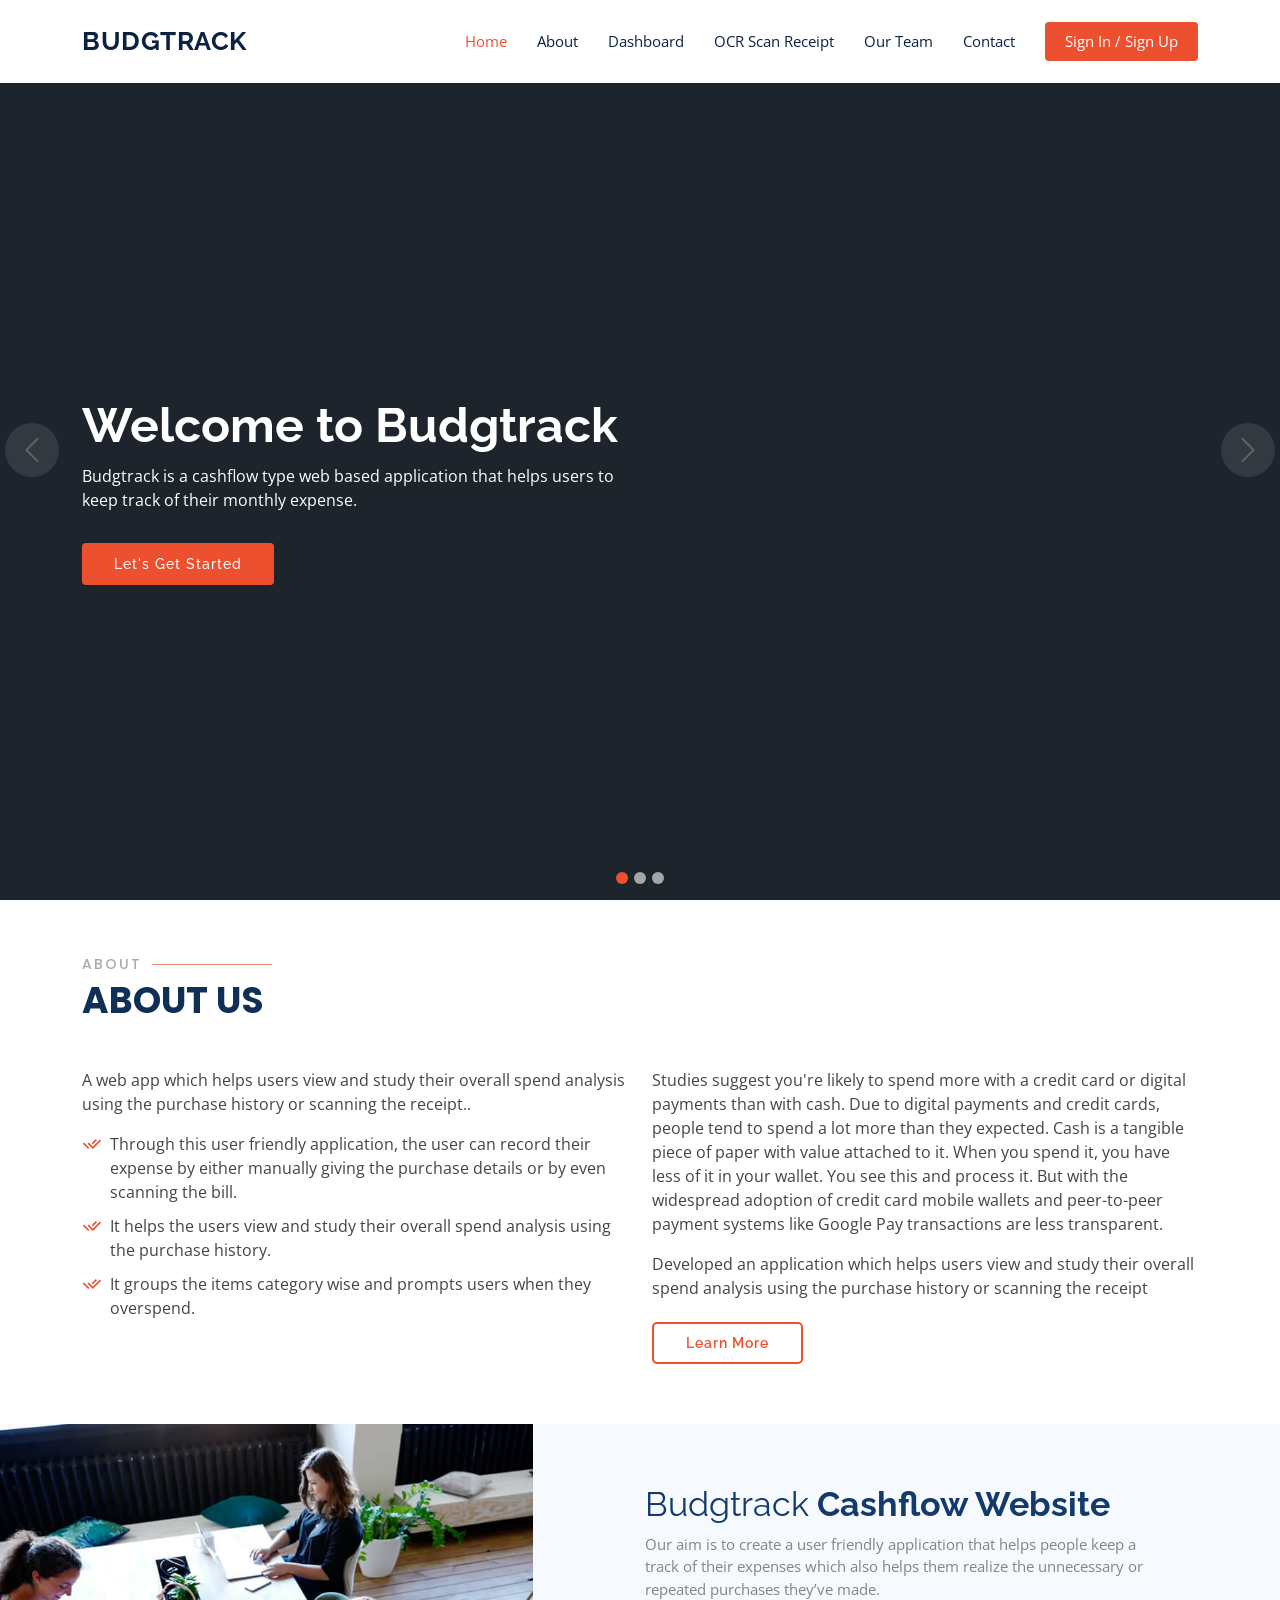
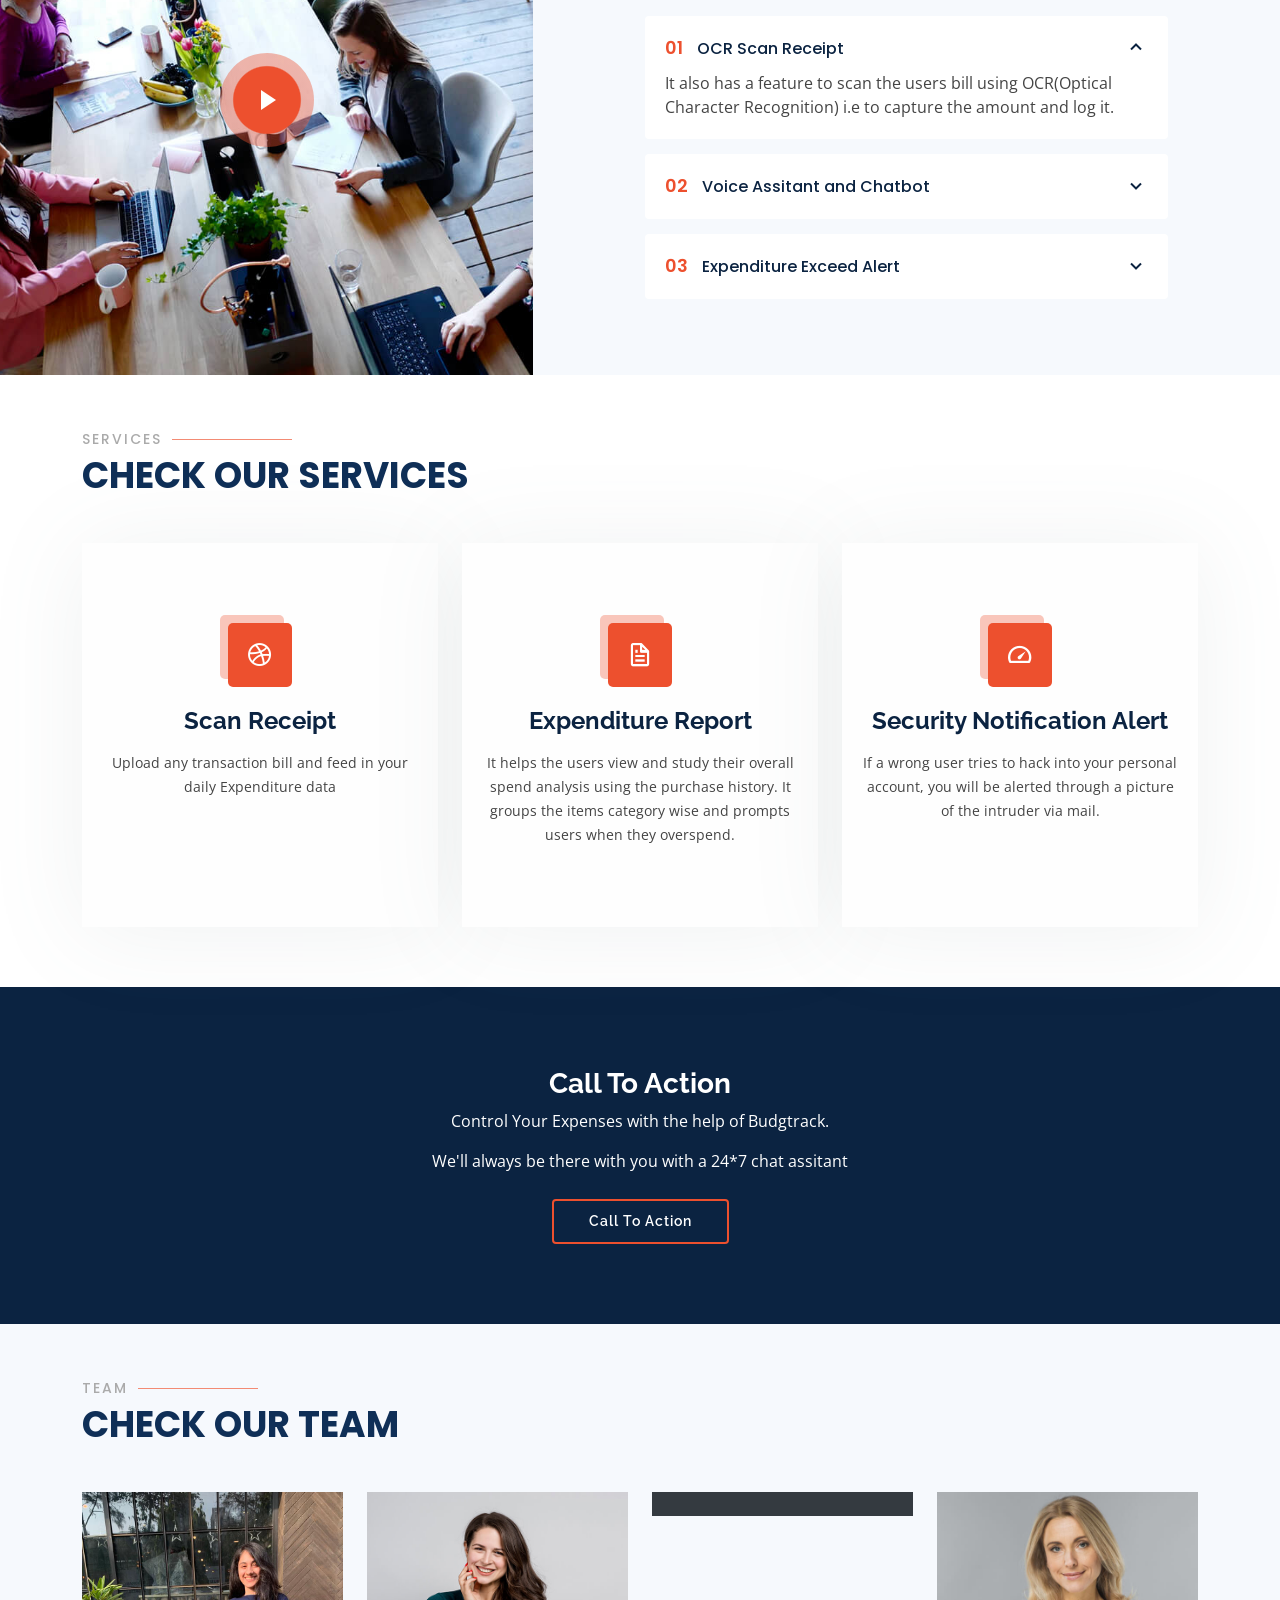
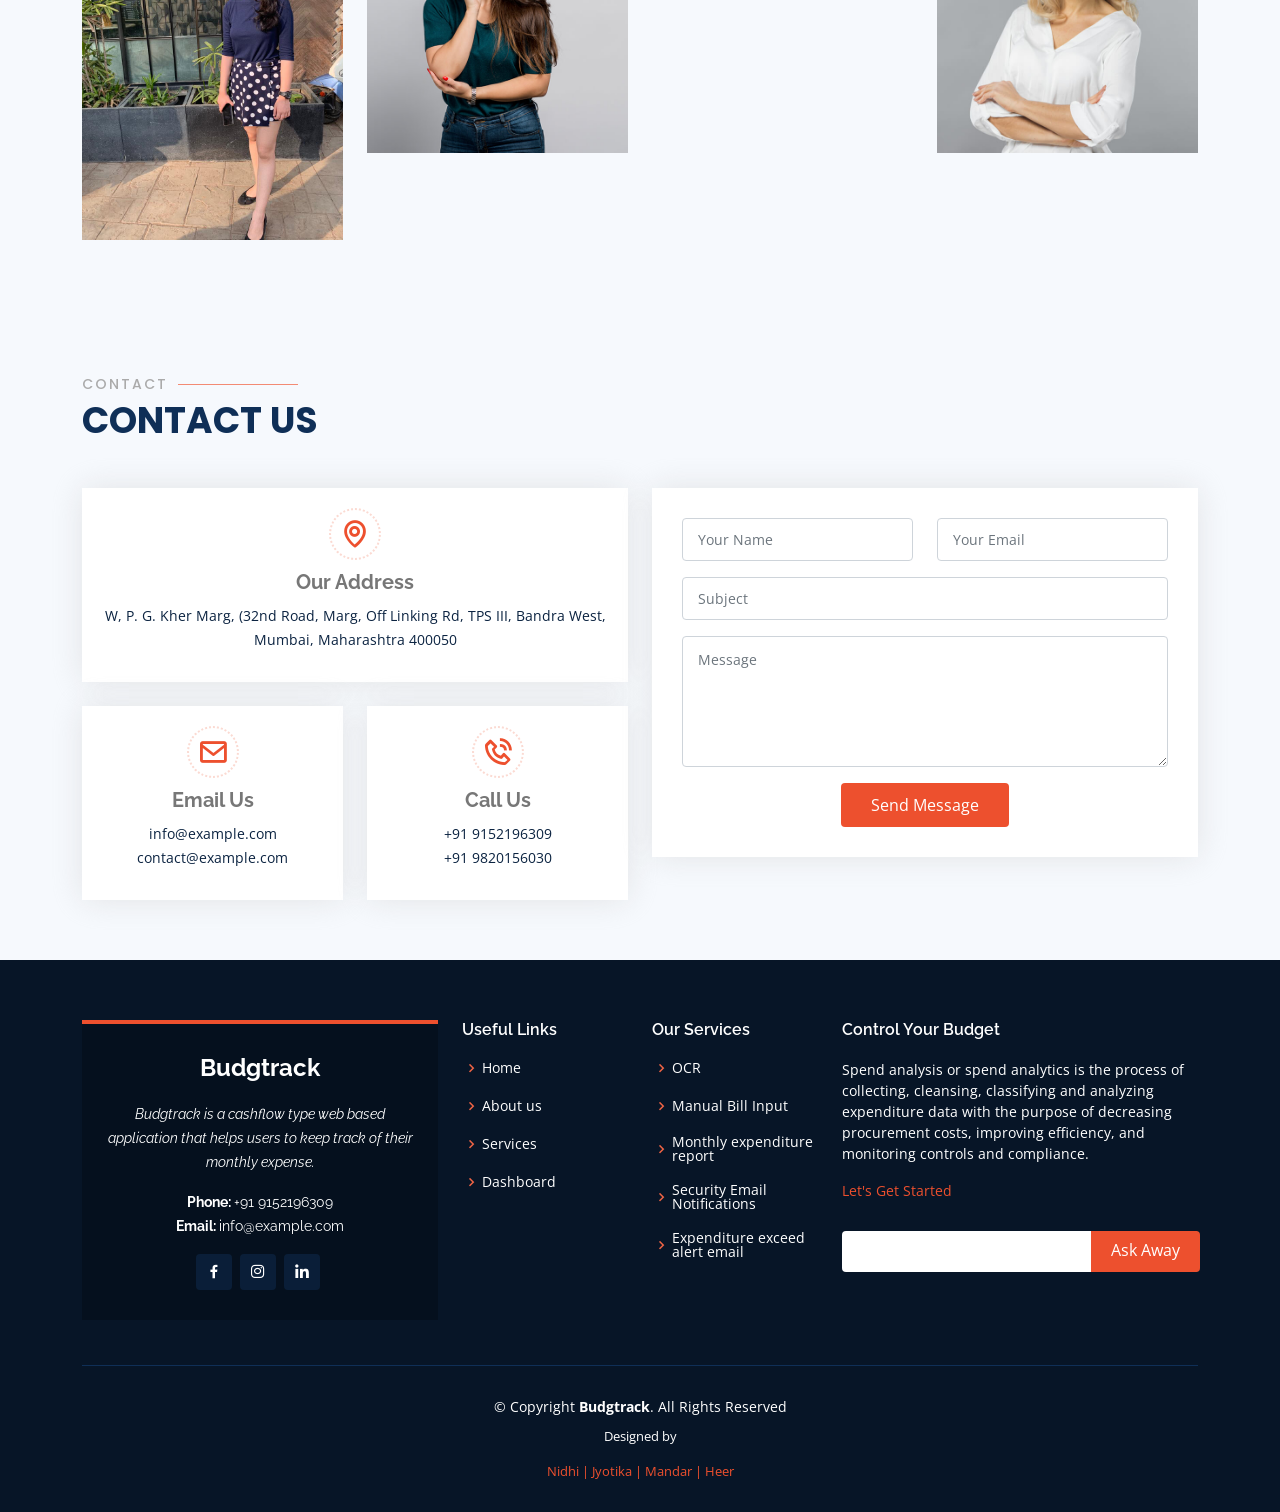
==== index.html @ 76eceb1c "Designed frontend" ====
<!DOCTYPE html>
<html lang="en">

<head>
  <meta charset="utf-8">
  <meta content="width=device-width, initial-scale=1.0" name="viewport">

  <title>Budgtrack - Cashflow based webiste</title>
  <meta content="" name="description">
  <meta content="" name="keywords">

  <!-- Google Fonts -->
  <link
    href="https://fonts.googleapis.com/css?family=Open+Sans:300,300i,400,400i,600,600i,700,700i|Raleway:300,300i,400,400i,500,500i,600,600i,700,700i|Poppins:300,300i,400,400i,500,500i,600,600i,700,700i"
    rel="stylesheet">

  <!-- Vendor CSS Files -->
  <link href="assets/vendor/animate.css/animate.min.css" rel="stylesheet">
  <link href="assets/vendor/aos/aos.css" rel="stylesheet">
  <link href="assets/vendor/bootstrap/css/bootstrap.min.css" rel="stylesheet">
  <link href="assets/vendor/bootstrap-icons/bootstrap-icons.css" rel="stylesheet">
  <link href="assets/vendor/boxicons/css/boxicons.min.css" rel="stylesheet">
  <link href="assets/vendor/glightbox/css/glightbox.min.css" rel="stylesheet">
  <link href="assets/vendor/remixicon/remixicon.css" rel="stylesheet">
  <link href="assets/vendor/swiper/swiper-bundle.min.css" rel="stylesheet">

  <!-- Template Main CSS File -->
  <link href="assets/css/style.css" rel="stylesheet">

  <!-- =======================================================
  * Template Name: Multi - v4.7.0
  * Template URL: https://bootstrapmade.com/multi-responsive-bootstrap-template/
  * Author: BootstrapMade.com
  * License: https://bootstrapmade.com/license/
  ======================================================== -->
</head>

<body>

  <!-- ======= Header ======= -->
  <header id="header" class="fixed-top">
    <div class="container d-flex align-items-center justify-content-between">

      <h1 class="logo"><a href="index.html">Budgtrack</a></h1>
      <!-- Uncomment below if you prefer to use an image logo -->
      <!-- <a href="index.html" class="logo"><img src="assets/img/logo.png" alt="" class="img-fluid"></a>-->

      <nav id="navbar" class="navbar">
        <ul>
          <li><a class="nav-link scrollto active" href="#hero">Home</a></li>
          <li><a class="nav-link scrollto" href="#about">About</a></li>
          <li><a class="nav-link scrollto" href="#services">Dashboard</a></li>
          <li><a class="nav-link scrollto " href="#services">OCR Scan Receipt</a></li>
          <li><a class="nav-link scrollto " href="#team">Our Team</a></li>
          <li><a class="nav-link scrollto" href="#contact">Contact</a></li>
          <li><a class="getstarted scrollto" href="#about">Sign In / Sign Up</a></li>
        </ul>
        <i class="bi bi-list mobile-nav-toggle"></i>
      </nav><!-- .navbar -->

    </div>
  </header><!-- End Header -->

  <!-- ======= Hero Section ======= -->
  <section id="hero">
    <div id="heroCarousel" data-bs-interval="5000" class="carousel slide carousel-fade" data-bs-ride="carousel">

      <ol class="carousel-indicators" id="hero-carousel-indicators"></ol>

      <div class="carousel-inner" role="listbox">

        <!-- Slide 1 -->
        <div class="carousel-item active" style="background-image: url(https://qvalia.com/app/uploads/2021/08/010.jpg)">
          <div class="carousel-container">
            <div class="container">
              <h2 class="animate__animated animate__fadeInDown">Welcome to <span>Budgtrack</span></h2>
              <p class="animate__animated animate__fadeInUp">Budgtrack is a cashflow type web based application that
                helps users to keep track of their monthly expense.</p>
              <a href="#about" class="btn-get-started animate__animated animate__fadeInUp scrollto">Let's Get
                Started</a>
            </div>
          </div>
        </div>

        <!-- Slide 2 -->
        <div class="carousel-item"
          style="background-image: url(https://cdn.pixabay.com/photo/2020/02/07/18/05/graph-4827948_1280.jpg)">
          <div class="carousel-container">
            <div class="container">
              <h2 class="animate__animated animate__fadeInDown">Scan Receipt</h2>
              <p class="animate__animated animate__fadeInUp">Through this user friendly application, the user can record
                their expense by either manually giving the purchase details or by even scanning the bill.</p>
              <a href="#about" class="btn-get-started animate__animated animate__fadeInUp scrollto">Scan Any Transaction
                Receipt</a>
            </div>
          </div>
        </div>

        <!-- Slide 3 -->
        <div class="carousel-item"
          style="background-image: url(https://i0.wp.com/knowledge.carolina.com/wp-content/uploads/2021/08/graph_3068300.jpg?w=1440&ssl=1)">
          <div class="carousel-container">
            <div class="container">
              <h2 class="animate__animated animate__fadeInDown">Dashboard</h2>
              <p class="animate__animated animate__fadeInUp">It helps the users view and study their overall spend
                analysis using the purchase history.

                It groups the items category wise and prompts users when they overspend..</p>
              <a href="#about" class="btn-get-started animate__animated animate__fadeInUp scrollto">Dashboard</a>
            </div>
          </div>
        </div>

      </div>

      <a class="carousel-control-prev" href="#heroCarousel" role="button" data-bs-slide="prev">
        <span class="carousel-control-prev-icon bi bi-chevron-left" aria-hidden="true"></span>
      </a>

      <a class="carousel-control-next" href="#heroCarousel" role="button" data-bs-slide="next">
        <span class="carousel-control-next-icon bi bi-chevron-right" aria-hidden="true"></span>
      </a>

    </div>
  </section><!-- End Hero -->

  <main id="main">

    <!-- ======= About Section ======= -->
    <section id="about" class="about">
      <div class="container" data-aos="fade-up">

        <div class="section-title">
          <h2>About</h2>
          <p>About Us</p>
        </div>

        <div class="row content">
          <div class="col-lg-6">
            <p>
              A web app which helps users view and study their overall spend analysis using the purchase history or
              scanning the receipt..
            </p>
            <ul>
              <li><i class="ri-check-double-line"></i>Through this user friendly application, the user can record their
                expense by either manually giving the purchase details or by even scanning the bill.</li>
              <li><i class="ri-check-double-line"></i> It helps the users view and study their overall spend analysis
                using the purchase history.</li>
              <li><i class="ri-check-double-line"></i> It groups the items category wise and prompts users when they
                overspend.</li>
            </ul>
          </div>
          <div class="col-lg-6 pt-4 pt-lg-0">
            <p>
              Studies suggest you're likely to spend more with a credit card or digital payments than with cash. Due to
              digital payments and credit cards, people tend to spend a lot more than they expected. Cash is a tangible
              piece of paper with value attached to it. When you spend it, you have less of it in your wallet. You see
              this and process it. But with the widespread adoption of credit card mobile wallets and peer-to-peer
              payment systems like Google Pay
              transactions are less transparent.
            <p></p>
            Developed an application which helps users view and study their overall spend analysis using the purchase
            history or scanning the receipt
            </p>
            <a href="#" class="btn-learn-more">Learn More</a>
          </div>
        </div>

      </div>
    </section><!-- End About Section -->


    <!-- ======= Why Us Section ======= -->
    <section id="why-us" class="why-us section-bg">
      <div class="container-fluid" data-aos="fade-up">

        <div class="row">

          <div class="col-lg-5 align-items-stretch video-box" style='background-image: url("assets/img/why-us.jpg");'
            data-aos="zoom-in" data-aos-delay="100">
            <a href="https://www.youtube.com/watch?v=dASWZC1Fvh4&ab_channel=SourcingForce" class="venobox play-btn mb-4"
              data-vbtype="video" data-autoplay="true"></a>
          </div>

          <div class="col-lg-7 d-flex flex-column justify-content-center align-items-stretch">

            <div class="content">
              <h3>Budgtrack<strong> Cashflow Website</strong></h3>
              <p>
                Our aim is to create a user friendly application that helps people keep a track of their expenses which
                also helps them realize the unnecessary or repeated purchases they’ve made.

              </p>
            </div>

            <div class="accordion-list">
              <ul>
                <li>
                  <a data-bs-toggle="collapse" class="collapse" data-bs-target="#accordion-list-1"><span>01</span> OCR
                    Scan Receipt
                    <i class="bx bx-chevron-down icon-show"></i><i class="bx bx-chevron-up icon-close"></i></a>
                  <div id="accordion-list-1" class="collapse show" data-bs-parent=".accordion-list">
                    <p>
                      It also has a feature to scan the users bill using OCR(Optical Character Recognition) i.e to
                      capture the amount and log it.
                    </p>
                  </div>
                </li>

                <li>
                  <a data-bs-toggle="collapse" data-bs-target="#accordion-list-2" class="collapsed"><span>02</span>
                    Voice Assitant and Chatbot <i class="bx bx-chevron-down icon-show"></i><i
                      class="bx bx-chevron-up icon-close"></i></a>
                  <div id="accordion-list-2" class="collapse" data-bs-parent=".accordion-list">
                    <p>
                      To make it easier for technology challenged people, we included a voice
                      assistant and a chatbot for their help.

                    </p>
                  </div>
                </li>

                <li>
                  <a data-bs-toggle="collapse" data-bs-target="#accordion-list-3" class="collapsed"><span>03</span>
                    Expenditure Exceed Alert<i class="bx bx-chevron-down icon-show"></i><i
                      class="bx bx-chevron-up icon-close"></i></a>
                  <div id="accordion-list-3" class="collapse" data-bs-parent=".accordion-list">
                    <p>
                      A notification when the user exceeds their monthly budget is also a feature we have
                      implemented.
                    </p>
                  </div>
                </li>

              </ul>
            </div>

          </div>

        </div>

      </div>
    </section><!-- End Why Us Section -->

    <!-- ======= Services Section ======= -->
    <section id="services" class="services">
      <div class="container" data-aos="fade-up">

        <div class="section-title">
          <h2>Services</h2>
          <p>Check our Services</p>
        </div>

        <div class="row">
          <div class="col-lg-4 col-md-6 d-flex align-items-stretch" data-aos="zoom-in" data-aos-delay="100">
            <div class="icon-box">
              <div class="icon"><i class="bx bxl-dribbble"></i></div>
              <h4><a href="">Scan Receipt</a></h4>
              <p>Upload any transaction bill and feed in your daily Expenditure data</p>
            </div>
          </div>

          <div class="col-lg-4 col-md-6 d-flex align-items-stretch mt-4 mt-md-0" data-aos="zoom-in"
            data-aos-delay="200">
            <div class="icon-box">
              <div class="icon"><i class="bx bx-file"></i></div>
              <h4><a href="">Expenditure Report</a></h4>
              <p>It helps the users view and study their overall spend analysis using the purchase history.

                It groups the items category wise and prompts users when they overspend.</p>
            </div>
          </div>

          <div class="col-lg-4 col-md-6 d-flex align-items-stretch mt-4 mt-lg-0" data-aos="zoom-in"
            data-aos-delay="300">
            <div class="icon-box">
              <div class="icon"><i class="bx bx-tachometer"></i></div>
              <h4><a href="">Security Notification Alert</a></h4>
              <p>If a wrong user tries to hack into your personal account, you will be alerted through a picture of the
                intruder via mail.</p>
            </div>
          </div>
          <!--
          <div class="col-lg-4 col-md-6 d-flex align-items-stretch mt-4" data-aos="zoom-in" data-aos-delay="100">
            <div class="icon-box">
              <div class="icon"><i class="bx bx-world"></i></div>
              <h4><a href="">Nemo Enim</a></h4>
              <p>At vero eos et accusamus et iusto odio dignissimos ducimus qui blanditiis</p>
            </div>
          </div>

          <div class="col-lg-4 col-md-6 d-flex align-items-stretch mt-4" data-aos="zoom-in" data-aos-delay="200">
            <div class="icon-box">
              <div class="icon"><i class="bx bx-slideshow"></i></div>
              <h4><a href="">Dele cardo</a></h4>
              <p>Quis consequatur saepe eligendi voluptatem consequatur dolor consequuntur</p>
            </div>
          </div>

          <div class="col-lg-4 col-md-6 d-flex align-items-stretch mt-4" data-aos="zoom-in" data-aos-delay="300">
            <div class="icon-box">
              <div class="icon"><i class="bx bx-arch"></i></div>
              <h4><a href="">Divera don</a></h4>
              <p>Modi nostrum vel laborum. Porro fugit error sit minus sapiente sit aspernatur</p>
            </div>
          </div>

        </div>
        -->
        </div>
    </section><!-- End Services Section -->


    <!-- ======= Cta Section ======= -->
    <section id="cta" class="cta">
      <div class="container" data-aos="zoom-in">

        <div class="text-center">
          <h3>Call To Action</h3>
          <p> Control Your Expenses with the help of Budgtrack.</p>
          <p></p>
          <p>We'll always be there with you with a 24*7 chat assitant</p>
          <a class="cta-btn" href="#">Call To Action</a>
        </div>

      </div>
    </section><!-- End Cta Section -->


    <!-- ======= Team Section ======= -->
    <section id="team" class="team section-bg">
      <div class="container" data-aos="fade-up">

        <div class="section-title">
          <h2>Team</h2>
          <p>Check our Team</p>
        </div>

        <div class="row">

          <div class="col-xl-3 col-lg-4 col-md-6">
            <div class="member" data-aos="zoom-in" data-aos-delay="100">
              <img src="assets/img/team/team-1.jpg" class="img-fluid" alt="">
              <div class="member-info">
                <div class="member-info-content">
                  <h4>Nidhi Kashyap</h4>
                  <span>Front End and Chatbot Developer</span>
                </div>
                <div class="social">
                  <a href=""><i class="bi bi-instagram"></i></a>
                  <a href=""><i class="bi bi-linkedin"></i></a>
                </div>
              </div>
            </div>
          </div>

          <div class="col-xl-3 col-lg-4 col-md-6" data-wow-delay="0.1s">
            <div class="member" data-aos="zoom-in" data-aos-delay="200">
              <img src="assets/img/team/team-2.jpg" class="img-fluid" alt="">
              <div class="member-info">
                <div class="member-info-content">
                  <h4>Jyotika Kakar</h4>
                  <span>Front End and Voice Assitant Developer</span>
                </div>
                <div class="social">
                  <a href=""><i class="bi bi-instagram"></i></a>
                  <a href=""><i class="bi bi-linkedin"></i></a>
                </div>
              </div>
            </div>
          </div>

          <div class="col-xl-3 col-lg-4 col-md-6" data-wow-delay="0.2s">
            <div class="member" data-aos="zoom-in" data-aos-delay="300">
              <img src="assets/img/team/team-3.jpg" class="img-fluid" alt="">
              <div class="member-info">
                <div class="member-info-content">
                  <h4>Mandar Kasangotuwar</h4>
                  <span>Backend Developer</span>
                </div>
                <div class="social">
                  <a href=""><i class="bi bi-instagram"></i></a>
                  <a href=""><i class="bi bi-linkedin"></i></a>
                </div>
              </div>
            </div>
          </div>

          <div class="col-xl-3 col-lg-4 col-md-6" data-wow-delay="0.3s">
            <div class="member" data-aos="zoom-in" data-aos-delay="400">
              <img src="assets/img/team/team-4.jpg" class="img-fluid" alt="">
              <div class="member-info">
                <div class="member-info-content">
                  <h4>Heer Kapadia</h4>
                  <span>Monthly Report using Py Charts Developer</span>
                </div>
                <div class="social">
                  <a href=""><i class="bi bi-instagram"></i></a>
                  <a href=""><i class="bi bi-linkedin"></i></a>
                </div>
              </div>
            </div>
          </div>

        </div>

      </div>
    </section><!-- End Team Section -->


    <!-- ======= Contact Section ======= -->
    <section id="contact" class="contact section-bg">
      <div class="container" data-aos="fade-up">

        <div class="section-title">
          <h2>Contact</h2>
          <p>Contact Us</p>
        </div>

        <div class="row">

          <div class="col-lg-6">

            <div class="row">
              <div class="col-md-12">
                <div class="info-box">
                  <i class="bx bx-map"></i>
                  <h3>Our Address</h3>
                  <p>W, P. G. Kher Marg, (32nd Road, Marg, Off Linking Rd, TPS III, Bandra West, Mumbai, Maharashtra
                    400050</p>
                </div>
              </div>
              <div class="col-md-6">
                <div class="info-box mt-4">
                  <i class="bx bx-envelope"></i>
                  <h3>Email Us</h3>
                  <p>info@example.com<br>contact@example.com</p>
                </div>
              </div>
              <div class="col-md-6">
                <div class="info-box mt-4">
                  <i class="bx bx-phone-call"></i>
                  <h3>Call Us</h3>
                  <p>+91 9152196309<br>+91 9820156030</p>
                </div>
              </div>
            </div>

          </div>

          <div class="col-lg-6">
            <form action="forms/contact.php" method="post" role="form" class="php-email-form">
              <div class="row">
                <div class="col-md-6 form-group">
                  <input type="text" name="name" class="form-control" id="name" placeholder="Your Name" required>
                </div>
                <div class="col-md-6 form-group mt-3 mt-md-0">
                  <input type="email" class="form-control" name="email" id="email" placeholder="Your Email" required>
                </div>
              </div>
              <div class="form-group mt-3">
                <input type="text" class="form-control" name="subject" id="subject" placeholder="Subject" required>
              </div>
              <div class="form-group mt-3">
                <textarea class="form-control" name="message" rows="5" placeholder="Message" required></textarea>
              </div>
              <div class="my-3">
                <div class="loading">Loading</div>
                <div class="error-message"></div>
                <div class="sent-message">Your message has been sent. Thank you!</div>
              </div>
              <div class="text-center"><button type="submit">Send Message</button></div>
            </form>
          </div>

        </div>

      </div>
    </section><!-- End Contact Section -->

  </main><!-- End #main -->

  <!-- ======= Footer ======= -->
  <footer id="footer">
    <div class="footer-top">
      <div class="container">
        <div class="row">

          <div class="col-lg-4 col-md-6">
            <div class="footer-info">
              <h3>Budgtrack</h3>
              <p class="pb-3"><em>Budgtrack is a cashflow type web based application that helps users to keep track of
                  their monthly expense.</em>
              </p>
              <p>
                <strong>Phone: </strong> +91 9152196309<br>
                <strong>Email: </strong> info@example.com<br>
              </p>
              <div class="social-links mt-3">
                <a href="#" class="facebook"><i class="bx bxl-facebook"></i></a>
                <a href="#" class="instagram"><i class="bx bxl-instagram"></i></a>
                <a href="#" class="linkedin"><i class="bx bxl-linkedin"></i></a>
              </div>
            </div>
          </div>

          <div class="col-lg-2 col-md-6 footer-links">
            <h4>Useful Links</h4>
            <ul>
              <li><i class="bx bx-chevron-right"></i> <a href="#">Home</a></li>
              <li><i class="bx bx-chevron-right"></i> <a href="#">About us</a></li>
              <li><i class="bx bx-chevron-right"></i> <a href="#">Services</a></li>
              <li><i class="bx bx-chevron-right"></i> <a href="#">Dashboard</a></li>
            </ul>
          </div>

          <div class="col-lg-2 col-md-6 footer-links">
            <h4>Our Services</h4>
            <ul>
              <li><i class="bx bx-chevron-right"></i> <a href="#">OCR</a></li>
              <li><i class="bx bx-chevron-right"></i> <a href="#">Manual Bill Input</a></li>
              <li><i class="bx bx-chevron-right"></i> <a href="#">Monthly expenditure report</a></li>
              <li><i class="bx bx-chevron-right"></i> <a href="#">Security Email Notifications</a></li>
              <li><i class="bx bx-chevron-right"></i> <a href="#">Expenditure exceed alert email</a></li>
            </ul>
          </div>

          <div class="col-lg-4 col-md-6 footer-newsletter">
            <h4>Control Your Budget</h4>
            <p>Spend analysis or spend analytics is the process of collecting, cleansing, classifying and analyzing
              expenditure data with the purpose of decreasing procurement costs, improving efficiency, and monitoring
              controls and compliance. </p>
            <a href="#about" class="btn-get-started animate__animated animate__fadeInUp scrollto">Let's Get
              Started</a>
            <form action="" method="post">
              <input type="email" name="email"><input type="submit" value="Ask Away">
            </form>

          </div>

        </div>
      </div>
    </div>

    <div class="container">
      <div class="copyright">
        &copy; Copyright <strong><span>Budgtrack</span></strong>. All Rights Reserved
      </div>
      <div class="credits">
        <!-- All the links in the footer should remain intact. -->
        <!-- You can delete the links only if you purchased the pro version. -->
        <!-- Licensing information: https://bootstrapmade.com/license/ -->
        <!-- Purchase the pro version with working PHP/AJAX contact form: https://bootstrapmade.com/multi-responsive-bootstrap-template/ -->
        Designed by <a href="https://bootstrapmade.com/">
          <p></p> Nidhi | Jyotika | Mandar | Heer
        </a>
      </div>
    </div>
  </footer><!-- End Footer -->

  <div id="preloader"></div>
  <a href="#" class="back-to-top d-flex align-items-center justify-content-center"><i
      class="bi bi-arrow-up-short"></i></a>

  <!-- Vendor JS Files -->
  <script src="assets/vendor/purecounter/purecounter.js"></script>
  <script src="assets/vendor/aos/aos.js"></script>
  <script src="assets/vendor/bootstrap/js/bootstrap.bundle.min.js"></script>
  <script src="assets/vendor/glightbox/js/glightbox.min.js"></script>
  <script src="assets/vendor/isotope-layout/isotope.pkgd.min.js"></script>
  <script src="assets/vendor/swiper/swiper-bundle.min.js"></script>
  <script src="assets/vendor/php-email-form/validate.js"></script>

  <!-- Template Main JS File -->
  <script src="assets/js/main.js"></script>

</body>

</html>
---- assets/css/style.css ----
/**
* Template Name: Multi - v4.7.0
* Template URL: https://bootstrapmade.com/multi-responsive-bootstrap-template/
* Author: BootstrapMade.com
* License: https://bootstrapmade.com/license/
*/

/*--------------------------------------------------------------
# General
--------------------------------------------------------------*/
body {
  font-family: "Open Sans", sans-serif;
  color: #444444;
}

a {
  color: #ed502e;
  text-decoration: none;
}

a:hover {
  color: #f1775d;
  text-decoration: none;
}

h1,
h2,
h3,
h4,
h5,
h6 {
  font-family: "Raleway", sans-serif;
}

/*--------------------------------------------------------------
# Preloader
--------------------------------------------------------------*/
#preloader {
  position: fixed;
  top: 0;
  left: 0;
  right: 0;
  bottom: 0;
  z-index: 9999;
  overflow: hidden;
  background: #fff;
}

#preloader:before {
  content: "";
  position: fixed;
  top: calc(50% - 30px);
  left: calc(50% - 30px);
  border: 6px solid #ed502e;
  border-top-color: white;
  border-radius: 50%;
  width: 60px;
  height: 60px;
  -webkit-animation: animate-preloader 1s linear infinite;
  animation: animate-preloader 1s linear infinite;
}

@-webkit-keyframes animate-preloader {
  0% {
    transform: rotate(0deg);
  }

  100% {
    transform: rotate(360deg);
  }
}

@keyframes animate-preloader {
  0% {
    transform: rotate(0deg);
  }

  100% {
    transform: rotate(360deg);
  }
}

/*--------------------------------------------------------------
# Back to top button
--------------------------------------------------------------*/
.back-to-top {
  position: fixed;
  visibility: hidden;
  opacity: 0;
  right: 15px;
  bottom: 15px;
  z-index: 996;
  background: #ed502e;
  width: 40px;
  height: 40px;
  border-radius: 4px;
  transition: all 0.4s;
}

.back-to-top i {
  font-size: 28px;
  color: #fff;
  line-height: 0;
}

.back-to-top:hover {
  background: #f06f54;
  color: #fff;
}

.back-to-top.active {
  visibility: visible;
  opacity: 1;
}

/*--------------------------------------------------------------
# Header
--------------------------------------------------------------*/
#header {
  background: #fff;
  transition: all 0.5s;
  z-index: 997;
  padding: 20px 0;
}

#header.header-scrolled {
  padding: 12px 0;
  box-shadow: 0px 2px 15px rgba(0, 0, 0, 0.1);
}

#header .logo {
  font-size: 26px;
  margin: 0;
  padding: 0;
  line-height: 1;
  font-weight: 700;
  letter-spacing: 0.5px;
  text-transform: uppercase;
}

#header .logo a {
  color: #0b2341;
}

#header .logo img {
  max-height: 40px;
}

/*--------------------------------------------------------------
# Navigation Menu
--------------------------------------------------------------*/
/**
* Desktop Navigation 
*/
.navbar {
  padding: 0;
}

.navbar ul {
  margin: 0;
  padding: 0;
  display: flex;
  list-style: none;
  align-items: center;
}

.navbar li {
  position: relative;
}

.navbar a,
.navbar a:focus {
  display: flex;
  align-items: center;
  justify-content: space-between;
  padding: 10px 0 10px 30px;
  font-size: 15px;
  color: #0b2341;
  white-space: nowrap;
  transition: 0.3s;
}

.navbar a i,
.navbar a:focus i {
  font-size: 12px;
  line-height: 0;
  margin-left: 5px;
}

.navbar a:hover,
.navbar .active,
.navbar .active:focus,
.navbar li:hover>a {
  color: #ed502e;
}

.navbar .getstarted,
.navbar .getstarted:focus {
  background: #ed502e;
  padding: 8px 20px;
  margin-left: 30px;
  border-radius: 4px;
  color: #fff;
}

.navbar .getstarted:hover,
.navbar .getstarted:focus:hover {
  color: #fff;
  background: #ef6445;
}

.navbar .dropdown ul {
  display: block;
  position: absolute;
  left: 14px;
  top: calc(100% + 30px);
  margin: 0;
  padding: 10px 0;
  z-index: 99;
  opacity: 0;
  visibility: hidden;
  background: #fff;
  box-shadow: 0px 0px 30px rgba(127, 137, 161, 0.25);
  transition: 0.3s;
}

.navbar .dropdown ul li {
  min-width: 200px;
}

.navbar .dropdown ul a {
  padding: 10px 20px;
  text-transform: none;
}

.navbar .dropdown ul a i {
  font-size: 12px;
}

.navbar .dropdown ul a:hover,
.navbar .dropdown ul .active:hover,
.navbar .dropdown ul li:hover>a {
  color: #ed502e;
}

.navbar .dropdown:hover>ul {
  opacity: 1;
  top: 100%;
  visibility: visible;
}

.navbar .dropdown .dropdown ul {
  top: 0;
  left: calc(100% - 30px);
  visibility: hidden;
}

.navbar .dropdown .dropdown:hover>ul {
  opacity: 1;
  top: 0;
  left: 100%;
  visibility: visible;
}

@media (max-width: 1366px) {
  .navbar .dropdown .dropdown ul {
    left: -90%;
  }

  .navbar .dropdown .dropdown:hover>ul {
    left: -100%;
  }
}

/**
* Mobile Navigation 
*/
.mobile-nav-toggle {
  color: #0b2341;
  font-size: 28px;
  cursor: pointer;
  display: none;
  line-height: 0;
  transition: 0.5s;
}

.mobile-nav-toggle.bi-x {
  color: #fff;
}

@media (max-width: 991px) {
  .mobile-nav-toggle {
    display: block;
  }

  .navbar ul {
    display: none;
  }
}

.navbar-mobile {
  position: fixed;
  overflow: hidden;
  top: 0;
  right: 0;
  left: 0;
  bottom: 0;
  background: rgba(4, 12, 21, 0.9);
  transition: 0.3s;
  z-index: 999;
}

.navbar-mobile .mobile-nav-toggle {
  position: absolute;
  top: 15px;
  right: 15px;
}

.navbar-mobile ul {
  display: block;
  position: absolute;
  top: 55px;
  right: 15px;
  bottom: 15px;
  left: 15px;
  padding: 10px 0;
  background-color: #fff;
  overflow-y: auto;
  transition: 0.3s;
}

.navbar-mobile a,
.navbar-mobile a:focus {
  padding: 10px 20px;
  font-size: 15px;
  color: #0b2341;
}

.navbar-mobile a:hover,
.navbar-mobile .active,
.navbar-mobile li:hover>a {
  color: #ed502e;
}

.navbar-mobile .getstarted,
.navbar-mobile .getstarted:focus {
  margin: 15px;
}

.navbar-mobile .dropdown ul {
  position: static;
  display: none;
  margin: 10px 20px;
  padding: 10px 0;
  z-index: 99;
  opacity: 1;
  visibility: visible;
  background: #fff;
  box-shadow: 0px 0px 30px rgba(127, 137, 161, 0.25);
}

.navbar-mobile .dropdown ul li {
  min-width: 200px;
}

.navbar-mobile .dropdown ul a {
  padding: 10px 20px;
}

.navbar-mobile .dropdown ul a i {
  font-size: 12px;
}

.navbar-mobile .dropdown ul a:hover,
.navbar-mobile .dropdown ul .active:hover,
.navbar-mobile .dropdown ul li:hover>a {
  color: #ed502e;
}

.navbar-mobile .dropdown>.dropdown-active {
  display: block;
}

/*--------------------------------------------------------------
# Hero Section
--------------------------------------------------------------*/
#hero {
  width: 100%;
  height: 100vh;
  background-color: rgba(4, 12, 21, 0.8);
  overflow: hidden;
  position: relative;
}

#hero .carousel,
#hero .carousel-inner,
#hero .carousel-item,
#hero .carousel-item::before {
  position: absolute;
  top: 0;
  right: 0;
  left: 0;
  bottom: 0;
}

#hero .carousel-item {
  background-size: cover;
  background-position: top center;
  background-repeat: no-repeat;
}

#hero .carousel-item::before {
  content: "";
  background-color: rgba(4, 12, 21, 0.5);
}

#hero .carousel-container {
  display: flex;
  align-items: center;
  position: absolute;
  bottom: 0;
  top: 82px;
  left: 50px;
  right: 50px;
}

#hero h2 {
  color: #fff;
  margin: 0;
  font-size: 48px;
  font-weight: 700;
}

#hero p {
  -webkit-animation-delay: 0.4s;
  animation-delay: 0.4s;
  color: #fff;
  margin-top: 10px;
}

@media (min-width: 1200px) {
  #hero p {
    width: 50%;
  }
}

#hero .carousel-inner .carousel-item {
  transition-property: opacity;
  background-position: center top;
}

#hero .carousel-inner .carousel-item,
#hero .carousel-inner .active.carousel-item-start,
#hero .carousel-inner .active.carousel-item-end {
  opacity: 0;
}

#hero .carousel-inner .active,
#hero .carousel-inner .carousel-item-next.carousel-item-start,
#hero .carousel-inner .carousel-item-prev.carousel-item-end {
  opacity: 1;
  transition: 0.5s;
}

#hero .carousel-inner .carousel-item-next,
#hero .carousel-inner .carousel-item-prev,
#hero .carousel-inner .active.carousel-item-start,
#hero .carousel-inner .active.carousel-item-end {
  left: 0;
  transform: translate3d(0, 0, 0);
}

#hero .carousel-control-next-icon,
#hero .carousel-control-prev-icon {
  background: none;
  font-size: 30px;
  line-height: 0;
  width: auto;
  height: auto;
  background: rgba(255, 255, 255, 0.2);
  border-radius: 50px;
  transition: 0.3s;
  color: rgba(255, 255, 255, 0.5);
  width: 54px;
  height: 54px;
  display: flex;
  align-items: center;
  justify-content: center;
}

#hero .carousel-control-next-icon:hover,
#hero .carousel-control-prev-icon:hover {
  background: rgba(255, 255, 255, 0.3);
  color: rgba(255, 255, 255, 0.8);
}

#hero .carousel-indicators li {
  cursor: pointer;
  background: #fff;
  overflow: hidden;
  border: 0;
  width: 12px;
  height: 12px;
  border-radius: 50px;
  opacity: 0.6;
  transition: 0.3s;
}

#hero .carousel-indicators li.active {
  opacity: 1;
  background: #ed502e;
}

#hero .btn-get-started {
  font-family: "Raleway", sans-serif;
  font-weight: 500;
  font-size: 14px;
  letter-spacing: 1px;
  display: inline-block;
  padding: 14px 32px;
  border-radius: 4px;
  transition: 0.5s;
  line-height: 1;
  color: #fff;
  -webkit-animation-delay: 0.8s;
  animation-delay: 0.8s;
  background: #ed502e;
  margin-top: 15px;
}

#hero .btn-get-started:hover {
  background: #ef6445;
}

@media (max-width: 992px) {
  #hero {
    height: 100vh;
  }

  #hero .carousel-container {
    text-align: center;
    top: 74px;
  }
}

@media (max-width: 768px) {
  #hero h2 {
    font-size: 30px;
  }
}

@media (min-width: 1024px) {

  #hero .carousel-control-prev,
  #hero .carousel-control-next {
    width: 5%;
  }
}

@media (max-height: 500px) {
  #hero {
    height: 120vh;
  }
}

/*--------------------------------------------------------------
# Sections General
--------------------------------------------------------------*/
section {
  padding: 60px 0;
}

.section-bg {
  background-color: #f6f9fd;
}

.section-title {
  padding-bottom: 40px;
}

.section-title h2 {
  font-size: 14px;
  font-weight: 500;
  padding: 0;
  line-height: 1px;
  margin: 0 0 5px 0;
  letter-spacing: 2px;
  text-transform: uppercase;
  color: #aaaaaa;
  font-family: "Poppins", sans-serif;
}

.section-title h2::after {
  content: "";
  width: 120px;
  height: 1px;
  display: inline-block;
  background: #f38b74;
  margin: 4px 10px;
}

.section-title p {
  margin: 0;
  margin: 0;
  font-size: 36px;
  font-weight: 700;
  text-transform: uppercase;
  font-family: "Poppins", sans-serif;
  color: #0f2f57;
}

/*--------------------------------------------------------------
# About
--------------------------------------------------------------*/
.about .content h3 {
  font-weight: 600;
  font-size: 26px;
}

.about .content ul {
  list-style: none;
  padding: 0;
}

.about .content ul li {
  padding-left: 28px;
  position: relative;
}

.about .content ul li+li {
  margin-top: 10px;
}

.about .content ul i {
  position: absolute;
  left: 0;
  top: 2px;
  font-size: 20px;
  color: #ed502e;
  line-height: 1;
}

.about .content p:last-child {
  margin-bottom: 0;
}

.about .content .btn-learn-more {
  font-family: "Raleway", sans-serif;
  font-weight: 600;
  font-size: 14px;
  letter-spacing: 1px;
  display: inline-block;
  padding: 12px 32px;
  border-radius: 5px;
  transition: 0.3s;
  line-height: 1;
  color: #ed502e;
  -webkit-animation-delay: 0.8s;
  animation-delay: 0.8s;
  margin-top: 6px;
  border: 2px solid #ed502e;
}

.about .content .btn-learn-more:hover {
  background: #ed502e;
  color: #fff;
  text-decoration: none;
}

/*--------------------------------------------------------------
# Counts
--------------------------------------------------------------*/
.counts {
  padding-top: 0;
}

.counts .count-box {
  box-shadow: -10px -5px 40px 0 rgba(0, 0, 0, 0.1);
  padding: 30px;
  width: 100%;
}

.counts .count-box i {
  display: block;
  font-size: 30px;
  color: #ed502e;
  float: left;
}

.counts .count-box span {
  font-size: 42px;
  line-height: 24px;
  display: block;
  font-weight: 700;
  color: #0b2341;
  margin-left: 50px;
}

.counts .count-box p {
  padding: 30px 0 0 0;
  margin: 0;
  font-family: "Raleway", sans-serif;
  font-size: 14px;
}

.counts .count-box a {
  font-weight: 600;
  display: block;
  margin-top: 20px;
  color: #164682;
  font-size: 15px;
  font-family: "Poppins", sans-serif;
  transition: ease-in-out 0.3s;
}

.counts .count-box a:hover {
  color: #2169c4;
}

/*--------------------------------------------------------------
# Why Us
--------------------------------------------------------------*/
.why-us {
  padding: 0;
}

.why-us .content {
  padding: 60px 100px 0 100px;
}

.why-us .content h3 {
  font-weight: 400;
  font-size: 34px;
  color: #123a6d;
}

.why-us .content h4 {
  font-size: 20px;
  font-weight: 700;
  margin-top: 5px;
}

.why-us .content p {
  font-size: 15px;
  color: #848484;
}

.why-us .video-box {
  background-size: cover;
  background-repeat: no-repeat;
  background-position: center center;
  min-height: 400px;
  position: relative;
}

.why-us .accordion-list {
  padding: 0 100px 60px 100px;
}

.why-us .accordion-list ul {
  padding: 0;
  list-style: none;
}

.why-us .accordion-list li+li {
  margin-top: 15px;
}

.why-us .accordion-list li {
  padding: 20px;
  background: #fff;
  border-radius: 4px;
}

.why-us .accordion-list a {
  display: block;
  position: relative;
  font-family: "Poppins", sans-serif;
  font-size: 16px;
  line-height: 24px;
  font-weight: 500;
  padding-right: 30px;
  outline: none;
  color: #0b2341;
  cursor: pointer;
}

.why-us .accordion-list span {
  color: #ed502e;
  font-weight: 600;
  font-size: 18px;
  padding-right: 10px;
}

.why-us .accordion-list i {
  font-size: 24px;
  position: absolute;
  right: 0;
  top: 0;
}

.why-us .accordion-list p {
  margin-bottom: 0;
  padding: 10px 0 0 0;
}

.why-us .accordion-list .icon-show {
  display: none;
}

.why-us .accordion-list a.collapsed {
  color: #0b2341;
}

.why-us .accordion-list a.collapsed:hover {
  color: #ed502e;
}

.why-us .accordion-list a.collapsed .icon-show {
  display: inline-block;
}

.why-us .accordion-list a.collapsed .icon-close {
  display: none;
}

.why-us .play-btn {
  width: 94px;
  height: 94px;
  background: radial-gradient(#ed502e 50%, rgba(237, 80, 46, 0.4) 52%);
  border-radius: 50%;
  display: block;
  position: absolute;
  left: calc(50% - 47px);
  top: calc(50% - 47px);
  overflow: hidden;
}

.why-us .play-btn::after {
  content: "";
  position: absolute;
  left: 50%;
  top: 50%;
  transform: translateX(-40%) translateY(-50%);
  width: 0;
  height: 0;
  border-top: 10px solid transparent;
  border-bottom: 10px solid transparent;
  border-left: 15px solid #fff;
  z-index: 100;
  transition: all 400ms cubic-bezier(0.55, 0.055, 0.675, 0.19);
}

.why-us .play-btn::before {
  content: "";
  position: absolute;
  width: 120px;
  height: 120px;
  -webkit-animation-delay: 0s;
  animation-delay: 0s;
  -webkit-animation: pulsate-btn 2s;
  animation: pulsate-btn 2s;
  -webkit-animation-direction: forwards;
  animation-direction: forwards;
  -webkit-animation-iteration-count: infinite;
  animation-iteration-count: infinite;
  -webkit-animation-timing-function: steps;
  animation-timing-function: steps;
  opacity: 1;
  border-radius: 50%;
  border: 5px solid rgba(237, 80, 46, 0.7);
  top: -15%;
  left: -15%;
  background: rgba(198, 16, 0, 0);
}

.why-us .play-btn:hover::after {
  border-left: 15px solid #ed502e;
  transform: scale(20);
}

.why-us .play-btn:hover::before {
  content: "";
  position: absolute;
  left: 50%;
  top: 50%;
  transform: translateX(-40%) translateY(-50%);
  width: 0;
  height: 0;
  border: none;
  border-top: 10px solid transparent;
  border-bottom: 10px solid transparent;
  border-left: 15px solid #fff;
  z-index: 200;
  -webkit-animation: none;
  animation: none;
  border-radius: 0;
}

@media (max-width: 1024px) {

  .why-us .content,
  .why-us .accordion-list {
    padding-left: 0;
    padding-right: 0;
  }
}

@media (max-width: 992px) {
  .why-us .content {
    padding-top: 30px;
  }

  .why-us .accordion-list {
    padding-bottom: 30px;
  }
}

@-webkit-keyframes pulsate-btn {
  0% {
    transform: scale(0.6, 0.6);
    opacity: 1;
  }

  100% {
    transform: scale(1, 1);
    opacity: 0;
  }
}

@keyframes pulsate-btn {
  0% {
    transform: scale(0.6, 0.6);
    opacity: 1;
  }

  100% {
    transform: scale(1, 1);
    opacity: 0;
  }
}

/*--------------------------------------------------------------
# Services
--------------------------------------------------------------*/
.services .icon-box {
  text-align: center;
  background: #fefefe;
  box-shadow: 0px 5px 90px 0px rgba(110, 123, 131, 0.1);
  padding: 80px 20px;
  transition: all ease-in-out 0.3s;
}

.services .icon-box .icon {
  margin: 0 auto;
  width: 64px;
  height: 64px;
  background: #ed502e;
  border-radius: 5px;
  transition: all 0.3s ease-out 0s;
  display: flex;
  align-items: center;
  justify-content: center;
  margin-bottom: 20px;
  transform-style: preserve-3d;
  position: relative;
  z-index: 2;
}

.services .icon-box .icon i {
  color: #fff;
  font-size: 28px;
}

.services .icon-box .icon::before {
  position: absolute;
  content: "";
  left: -8px;
  top: -8px;
  height: 100%;
  width: 100%;
  background: #f9c6bb;
  border-radius: 5px;
  transition: all 0.3s ease-out 0s;
  transform: translateZ(-1px);
  z-index: 1;
}

.services .icon-box h4 {
  font-weight: 700;
  margin-bottom: 15px;
  font-size: 24px;
}

.services .icon-box h4 a {
  color: #0b2341;
}

.services .icon-box p {
  line-height: 24px;
  font-size: 14px;
  margin-bottom: 0;
}

.services .icon-box:hover {
  background: #ed502e;
  border-color: #ed502e;
}

.services .icon-box:hover .icon {
  background: #fff;
}

.services .icon-box:hover .icon i {
  color: #ed502e;
}

.services .icon-box:hover .icon::before {
  background: #f1775d;
}

.services .icon-box:hover h4 a,
.services .icon-box:hover p {
  color: #fff;
}

/*--------------------------------------------------------------
# Testimonials
--------------------------------------------------------------*/
.testimonials .testimonial-wrap {
  padding-left: 50px;
}

.testimonials .testimonials-carousel,
.testimonials .testimonials-slider {
  overflow: hidden;
}

.testimonials .testimonial-item {
  box-sizing: content-box;
  padding: 30px 30px 30px 60px;
  margin: 30px 15px;
  min-height: 200px;
  box-shadow: 0px 0px 20px 0px rgba(11, 35, 65, 0.1);
  position: relative;
  background: #fff;
}

.testimonials .testimonial-item .testimonial-img {
  width: 90px;
  border-radius: 10px;
  border: 6px solid #fff;
  position: absolute;
  left: -45px;
}

.testimonials .testimonial-item h3 {
  font-size: 18px;
  font-weight: bold;
  margin: 10px 0 5px 0;
  color: #111;
}

.testimonials .testimonial-item h4 {
  font-size: 14px;
  color: #999;
  margin: 0;
}

.testimonials .testimonial-item .quote-icon-left,
.testimonials .testimonial-item .quote-icon-right {
  color: #fdedea;
  font-size: 26px;
}

.testimonials .testimonial-item .quote-icon-left {
  display: inline-block;
  left: -5px;
  position: relative;
}

.testimonials .testimonial-item .quote-icon-right {
  display: inline-block;
  right: -5px;
  position: relative;
  top: 10px;
}

.testimonials .testimonial-item p {
  font-style: italic;
  margin: 15px auto 15px auto;
}

.testimonials .swiper-pagination {
  margin-top: 20px;
  position: relative;
}

.testimonials .swiper-pagination .swiper-pagination-bullet {
  width: 12px;
  height: 12px;
  background-color: #fff;
  opacity: 1;
  border: 1px solid #ed502e;
}

.testimonials .swiper-pagination .swiper-pagination-bullet-active {
  background-color: #ed502e;
}

/*--------------------------------------------------------------
# Cta
--------------------------------------------------------------*/
.cta {
  padding: 80px 0;
  background: #0b2341;
}

.cta h3 {
  color: #fff;
  font-size: 28px;
  font-weight: 700;
}

.cta p {
  color: #fff;
}

.cta .cta-btn {
  font-family: "Raleway", sans-serif;
  font-weight: 600;
  font-size: 14px;
  letter-spacing: 1px;
  display: inline-block;
  padding: 10px 35px;
  border-radius: 4px;
  transition: 0.5s;
  margin-top: 10px;
  border: 2px solid #ed502e;
  color: #fff;
}

.cta .cta-btn:hover {
  background: #ed502e;
  border: 2px solid #ed502e;
}

/*--------------------------------------------------------------
# Portfolio
--------------------------------------------------------------*/
.portfolio #portfolio-flters {
  padding: 0;
  margin: 0 auto 25px auto;
  list-style: none;
  text-align: center;
  border-radius: 50px;
}

.portfolio #portfolio-flters li {
  cursor: pointer;
  display: inline-block;
  padding: 10px 15px;
  font-size: 14px;
  font-weight: 600;
  line-height: 1;
  text-transform: uppercase;
  color: #0b2341;
  margin-bottom: 5px;
  transition: all 0.3s ease-in-out;
}

.portfolio #portfolio-flters li:hover,
.portfolio #portfolio-flters li.filter-active {
  color: #ed502e;
}

.portfolio #portfolio-flters li:last-child {
  margin-right: 0;
}

.portfolio .portfolio-item {
  margin-bottom: 30px;
}

.portfolio .portfolio-item .portfolio-info {
  opacity: 0;
  position: absolute;
  left: 30px;
  right: 30px;
  bottom: 0;
  z-index: 3;
  transition: all ease-in-out 0.3s;
  background: rgba(255, 255, 255, 0.9);
  padding: 15px;
}

.portfolio .portfolio-item .portfolio-info h4 {
  font-size: 18px;
  color: #fff;
  font-weight: 600;
  color: #0b2341;
}

.portfolio .portfolio-item .portfolio-info p {
  color: #1a5298;
  font-size: 14px;
  margin-bottom: 0;
}

.portfolio .portfolio-item .portfolio-info .preview-link,
.portfolio .portfolio-item .portfolio-info .details-link {
  position: absolute;
  right: 40px;
  font-size: 24px;
  top: calc(50% - 18px);
  color: #123a6d;
}

.portfolio .portfolio-item .portfolio-info .preview-link:hover,
.portfolio .portfolio-item .portfolio-info .details-link:hover {
  color: #ed502e;
}

.portfolio .portfolio-item .portfolio-info .details-link {
  right: 10px;
}

.portfolio .portfolio-item .portfolio-links {
  opacity: 0;
  left: 0;
  right: 0;
  text-align: center;
  z-index: 3;
  position: absolute;
  transition: all ease-in-out 0.3s;
}

.portfolio .portfolio-item .portfolio-links a {
  color: #fff;
  margin: 0 2px;
  font-size: 28px;
  display: inline-block;
  transition: 0.3s;
}

.portfolio .portfolio-item .portfolio-links a:hover {
  color: #f59f8c;
}

.portfolio .portfolio-item:hover .portfolio-info {
  opacity: 1;
  bottom: 20px;
}

/*--------------------------------------------------------------
# Portfolio Details
--------------------------------------------------------------*/
.portfolio-details {
  padding-top: 40px;
}

.portfolio-details .portfolio-details-slider img {
  width: 100%;
}

.portfolio-details .portfolio-details-slider .swiper-pagination {
  margin-top: 20px;
  position: relative;
}

.portfolio-details .portfolio-details-slider .swiper-pagination .swiper-pagination-bullet {
  width: 12px;
  height: 12px;
  background-color: #fff;
  opacity: 1;
  border: 1px solid #ed502e;
}

.portfolio-details .portfolio-details-slider .swiper-pagination .swiper-pagination-bullet-active {
  background-color: #ed502e;
}

.portfolio-details .portfolio-info {
  padding: 30px;
  box-shadow: 0px 0 30px rgba(11, 35, 65, 0.08);
}

.portfolio-details .portfolio-info h3 {
  font-size: 22px;
  font-weight: 700;
  margin-bottom: 20px;
  padding-bottom: 20px;
  border-bottom: 1px solid #eee;
}

.portfolio-details .portfolio-info ul {
  list-style: none;
  padding: 0;
  font-size: 15px;
}

.portfolio-details .portfolio-info ul li+li {
  margin-top: 10px;
}

.portfolio-details .portfolio-description {
  padding-top: 30px;
}

.portfolio-details .portfolio-description h2 {
  font-size: 26px;
  font-weight: 700;
  margin-bottom: 20px;
}

.portfolio-details .portfolio-description p {
  padding: 0;
}

/*--------------------------------------------------------------
# Team
--------------------------------------------------------------*/
.team .member {
  text-align: center;
  margin-bottom: 20px;
  background: #343a40;
  position: relative;
  overflow: hidden;
}

.team .member .member-info {
  opacity: 0;
  position: absolute;
  bottom: 0;
  top: 0;
  left: 0;
  right: 0;
  transition: 0.2s;
}

.team .member .member-info-content {
  position: absolute;
  left: 50px;
  right: 0;
  bottom: 0;
  transition: bottom 0.4s;
}

.team .member .member-info-content h4 {
  font-weight: 700;
  margin-bottom: 2px;
  font-size: 18px;
  color: #fff;
}

.team .member .member-info-content span {
  font-style: italic;
  display: block;
  font-size: 13px;
  color: #fff;
}

.team .member .social {
  position: absolute;
  left: -50px;
  top: 0;
  bottom: 0;
  width: 50px;
  transition: left ease-in-out 0.3s;
  background: rgba(11, 35, 65, 0.5);
  text-align: center;
}

.team .member .social a {
  transition: color 0.3s;
  display: block;
  color: #fff;
  margin-top: 15px;
}

.team .member .social a:hover {
  color: #ed502e;
}

.team .member .social i {
  font-size: 18px;
  margin: 0 2px;
}

.team .member:hover .member-info {
  background: linear-gradient(0deg, rgba(11, 35, 65, 0.9) 0%, rgba(11, 35, 65, 0.8) 20%, rgba(0, 212, 255, 0) 100%);
  opacity: 1;
  transition: 0.4s;
}

.team .member:hover .member-info-content {
  bottom: 30px;
  transition: bottom 0.4s;
}

.team .member:hover .social {
  left: 0;
  transition: left ease-in-out 0.3s;
}

/*--------------------------------------------------------------
# Pricing
--------------------------------------------------------------*/
.pricing .row {
  padding-top: 40px;
}

.pricing .box {
  padding: 80px 40px;
  margin-bottom: 30px;
  box-shadow: 0px 5px 90px 0px rgba(110, 123, 131, 0.1);
  background: #fff;
  text-align: center;
}

.pricing h3 {
  font-weight: 300;
  margin-bottom: 15px;
  font-size: 28px;
}

.pricing h4 {
  font-size: 46px;
  color: #0b2341;
  font-weight: 400;
  font-family: "Open Sans", sans-serif;
  margin-bottom: 25px;
}

.pricing h4 span {
  color: #bababa;
  font-size: 18px;
  display: block;
}

.pricing ul {
  padding: 0;
  list-style: none;
  color: #999;
  text-align: left;
  line-height: 20px;
}

.pricing ul li {
  padding-bottom: 12px;
}

.pricing ul i {
  color: #ed502e;
  font-size: 18px;
  padding-right: 4px;
}

.pricing ul .na {
  color: #ccc;
}

.pricing ul .na i {
  color: #ccc;
}

.pricing ul .na span {
  text-decoration: line-through;
}

.pricing .get-started-btn {
  display: inline-block;
  padding: 10px 40px 11px 40px;
  border-radius: 4px;
  color: #0b2341;
  transition: none;
  font-size: 14px;
  font-weight: 600;
  transition: 0.3s;
  border: 2px solid #0b2341;
  background: #fff;
}

.pricing .get-started-btn:hover {
  background: #0b2341;
  color: #fff;
}

.pricing .featured {
  z-index: 10;
  padding: 100px 40px;
  border: 4px solid #ed502e;
}

.pricing .featured .get-started-btn {
  background: #ed502e;
  color: #fff;
  border-color: #ed502e;
}

.pricing .featured .get-started-btn:hover {
  background: #ef6445;
}

@media (max-width: 992px) {
  .pricing .box {
    max-width: 60%;
    margin: 0 auto 30px auto;
  }
}

@media (max-width: 767px) {
  .pricing .box {
    max-width: 80%;
    margin: 0 auto 30px auto;
  }
}

@media (max-width: 420px) {
  .pricing .box {
    max-width: 100%;
    margin: 0 auto 30px auto;
  }
}

/*--------------------------------------------------------------
# Frequently Asked Questions
--------------------------------------------------------------*/
.faq .faq-item {
  margin: 20px 0;
  padding: 20px 0;
  border-bottom: 1px solid #e9f1fb;
}

.faq .faq-item i {
  color: #669ee5;
  font-size: 20px;
  float: left;
  line-height: 0;
  padding: 13px 0 0 0;
  margin: 0;
}

.faq .faq-item h4 {
  font-size: 16px;
  line-height: 26px;
  font-weight: 500;
  margin: 0 0 10px 28px;
  font-family: "Poppins", sans-serif;
}

.faq .faq-item p {
  font-size: 15px;
}

/*--------------------------------------------------------------
# Contact
--------------------------------------------------------------*/
.contact .info-box {
  color: #0b2341;
  text-align: center;
  box-shadow: 0 0 30px rgba(214, 215, 216, 0.6);
  padding: 20px 0 30px 0;
  background: #fff;
}

.contact .info-box i {
  font-size: 32px;
  color: #ed502e;
  border-radius: 50%;
  padding: 8px;
  border: 2px dotted #fbdad2;
}

.contact .info-box h3 {
  font-size: 20px;
  color: #777777;
  font-weight: 700;
  margin: 10px 0;
}

.contact .info-box p {
  padding: 0;
  line-height: 24px;
  font-size: 14px;
  margin-bottom: 0;
}

.contact .php-email-form {
  box-shadow: 0 0 30px rgba(214, 215, 216, 0.6);
  padding: 30px;
  background: #fff;
}

.contact .php-email-form .error-message {
  display: none;
  color: #fff;
  background: #ed3c0d;
  text-align: left;
  padding: 15px;
  font-weight: 600;
}

.contact .php-email-form .error-message br+br {
  margin-top: 25px;
}

.contact .php-email-form .sent-message {
  display: none;
  color: #fff;
  background: #18d26e;
  text-align: center;
  padding: 15px;
  font-weight: 600;
}

.contact .php-email-form .loading {
  display: none;
  background: #fff;
  text-align: center;
  padding: 15px;
}

.contact .php-email-form .loading:before {
  content: "";
  display: inline-block;
  border-radius: 50%;
  width: 24px;
  height: 24px;
  margin: 0 10px -6px 0;
  border: 3px solid #18d26e;
  border-top-color: #eee;
  -webkit-animation: animate-loading 1s linear infinite;
  animation: animate-loading 1s linear infinite;
}

.contact .php-email-form input,
.contact .php-email-form textarea {
  border-radius: 0;
  box-shadow: none;
  font-size: 14px;
  border-radius: 4px;
}

.contact .php-email-form input:focus,
.contact .php-email-form textarea:focus {
  border-color: #ed502e;
}

.contact .php-email-form input {
  padding: 10px 15px;
}

.contact .php-email-form textarea {
  padding: 12px 15px;
}

.contact .php-email-form button[type=submit] {
  background: #ed502e;
  border: 0;
  padding: 10px 30px;
  border-radius: 4px;
  color: #fff;
  transition: 0.4s;
}

.contact .php-email-form button[type=submit]:hover {
  background: #ef6445;
}

@-webkit-keyframes animate-loading {
  0% {
    transform: rotate(0deg);
  }

  100% {
    transform: rotate(360deg);
  }
}

@keyframes animate-loading {
  0% {
    transform: rotate(0deg);
  }

  100% {
    transform: rotate(360deg);
  }
}

/*--------------------------------------------------------------
# Breadcrumbs
--------------------------------------------------------------*/
.breadcrumbs {
  padding: 15px 0;
  background: #f6f9fd;
  min-height: 40px;
  margin-top: 82px;
}

@media (max-width: 992px) {
  .breadcrumbs {
    margin-top: 74px;
  }
}

.breadcrumbs h2 {
  font-size: 28px;
  font-weight: 600;
  color: #0b2341;
}

.breadcrumbs ol {
  display: flex;
  flex-wrap: wrap;
  list-style: none;
  padding: 0 0 10px 0;
  margin: 0;
  font-size: 14px;
}

.breadcrumbs ol li+li {
  padding-left: 10px;
}

.breadcrumbs ol li+li::before {
  display: inline-block;
  padding-right: 10px;
  color: #123a6d;
  content: "/";
}

/*--------------------------------------------------------------
# Footer
--------------------------------------------------------------*/
#footer {
  background: #071527;
  padding: 0 0 30px 0;
  color: #fff;
  font-size: 14px;
}

#footer .footer-top {
  padding: 60px 0 30px 0;
}

#footer .footer-top .footer-info {
  margin-bottom: 15px;
  background: #05101e;
  border-top: 4px solid #ed502e;
  text-align: center;
  padding: 30px 20px;
}

#footer .footer-top .footer-info h3 {
  font-size: 24px;
  margin: 0 0 20px 0;
  padding: 2px 0 2px 0;
  line-height: 1;
  font-weight: 700;
}

#footer .footer-top .footer-info p {
  font-size: 14px;
  line-height: 24px;
  margin-bottom: 0;
  font-family: "Raleway", sans-serif;
}

#footer .footer-top .social-links a {
  font-size: 18px;
  display: inline-block;
  color: #fff;
  line-height: 1;
  padding: 8px 0;
  margin-right: 4px;
  border-radius: 4px;
  text-align: center;
  width: 36px;
  height: 36px;
  transition: 0.3s;
  background: #0a1e38;
}

#footer .footer-top .social-links a:hover {
  color: #fff;
  background: #ed502e;
  text-decoration: none;
}

#footer .footer-top h4 {
  font-size: 16px;
  font-weight: 600;
  color: #fff;
  position: relative;
  padding-bottom: 12px;
}

#footer .footer-top .footer-links {
  margin-bottom: 30px;
}

#footer .footer-top .footer-links ul {
  list-style: none;
  padding: 0;
  margin: 0;
}

#footer .footer-top .footer-links ul i {
  padding-right: 2px;
  color: #ef6445;
  font-size: 18px;
  line-height: 1;
}

#footer .footer-top .footer-links ul li {
  padding: 10px 0;
  display: flex;
  align-items: center;
}

#footer .footer-top .footer-links ul li:first-child {
  padding-top: 0;
}

#footer .footer-top .footer-links ul a {
  color: #fff;
  transition: 0.3s;
  display: inline-block;
  line-height: 1;
}

#footer .footer-top .footer-links ul a:hover {
  color: #ef6445;
}

#footer .footer-top .footer-newsletter form {
  margin-top: 30px;
  background: #fff;
  padding: 6px 10px;
  position: relative;
  border-radius: 4px;
}

#footer .footer-top .footer-newsletter form input[type=email] {
  border: 0;
  padding: 4px;
  width: calc(100% - 110px);
}

#footer .footer-top .footer-newsletter form input[type=submit] {
  position: absolute;
  top: 0;
  right: -2px;
  bottom: 0;
  border: 0;
  background: none;
  font-size: 16px;
  padding: 0 20px 2px 20px;
  background: #ed502e;
  color: #fff;
  transition: 0.3s;
  border-radius: 0 4px 4px 0;
}

#footer .footer-top .footer-newsletter form input[type=submit]:hover {
  background: #ef6445;
}

#footer .copyright {
  border-top: 1px solid #0f2f57;
  text-align: center;
  padding-top: 30px;
}

#footer .credits {
  padding-top: 10px;
  text-align: center;
  font-size: 13px;
  color: #fff;
}

@media (max-width: 575px) {
  #footer .footer-top .footer-info {
    margin: -20px 0 30px 0;
  }
}
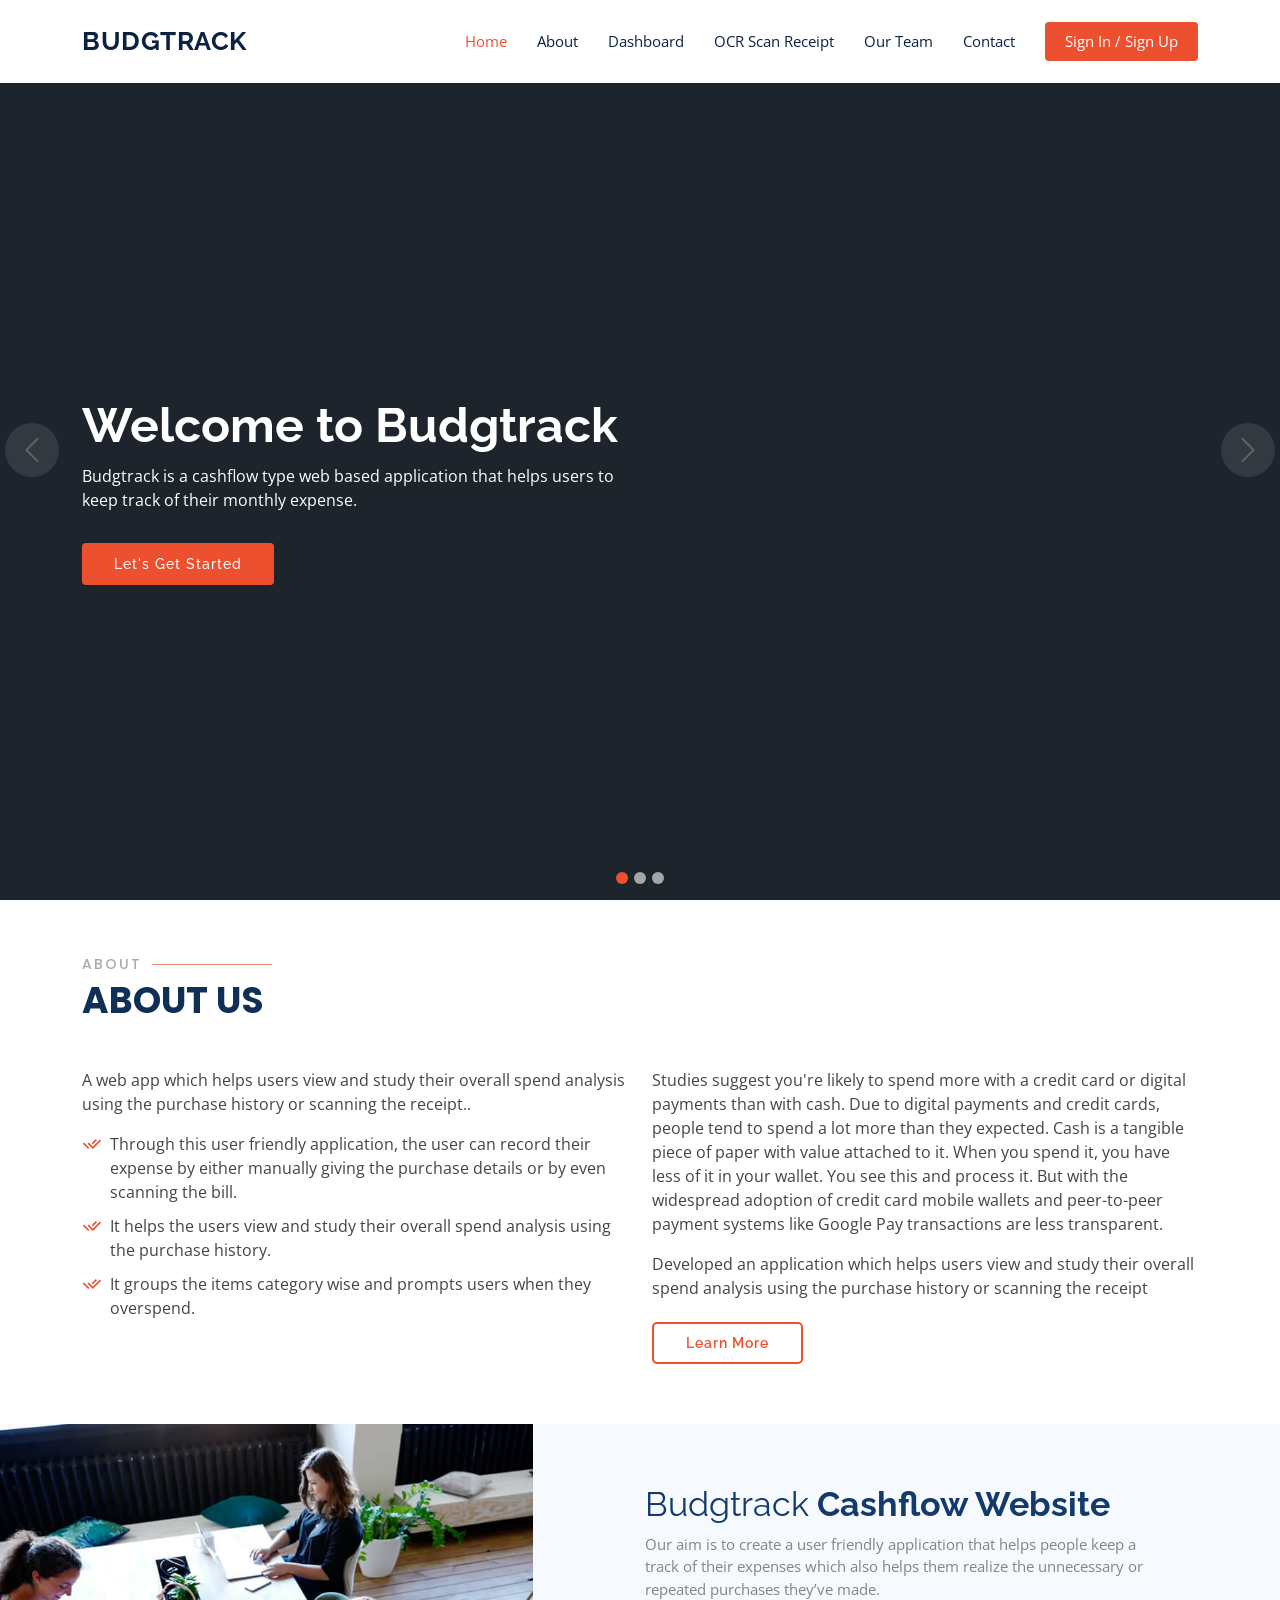
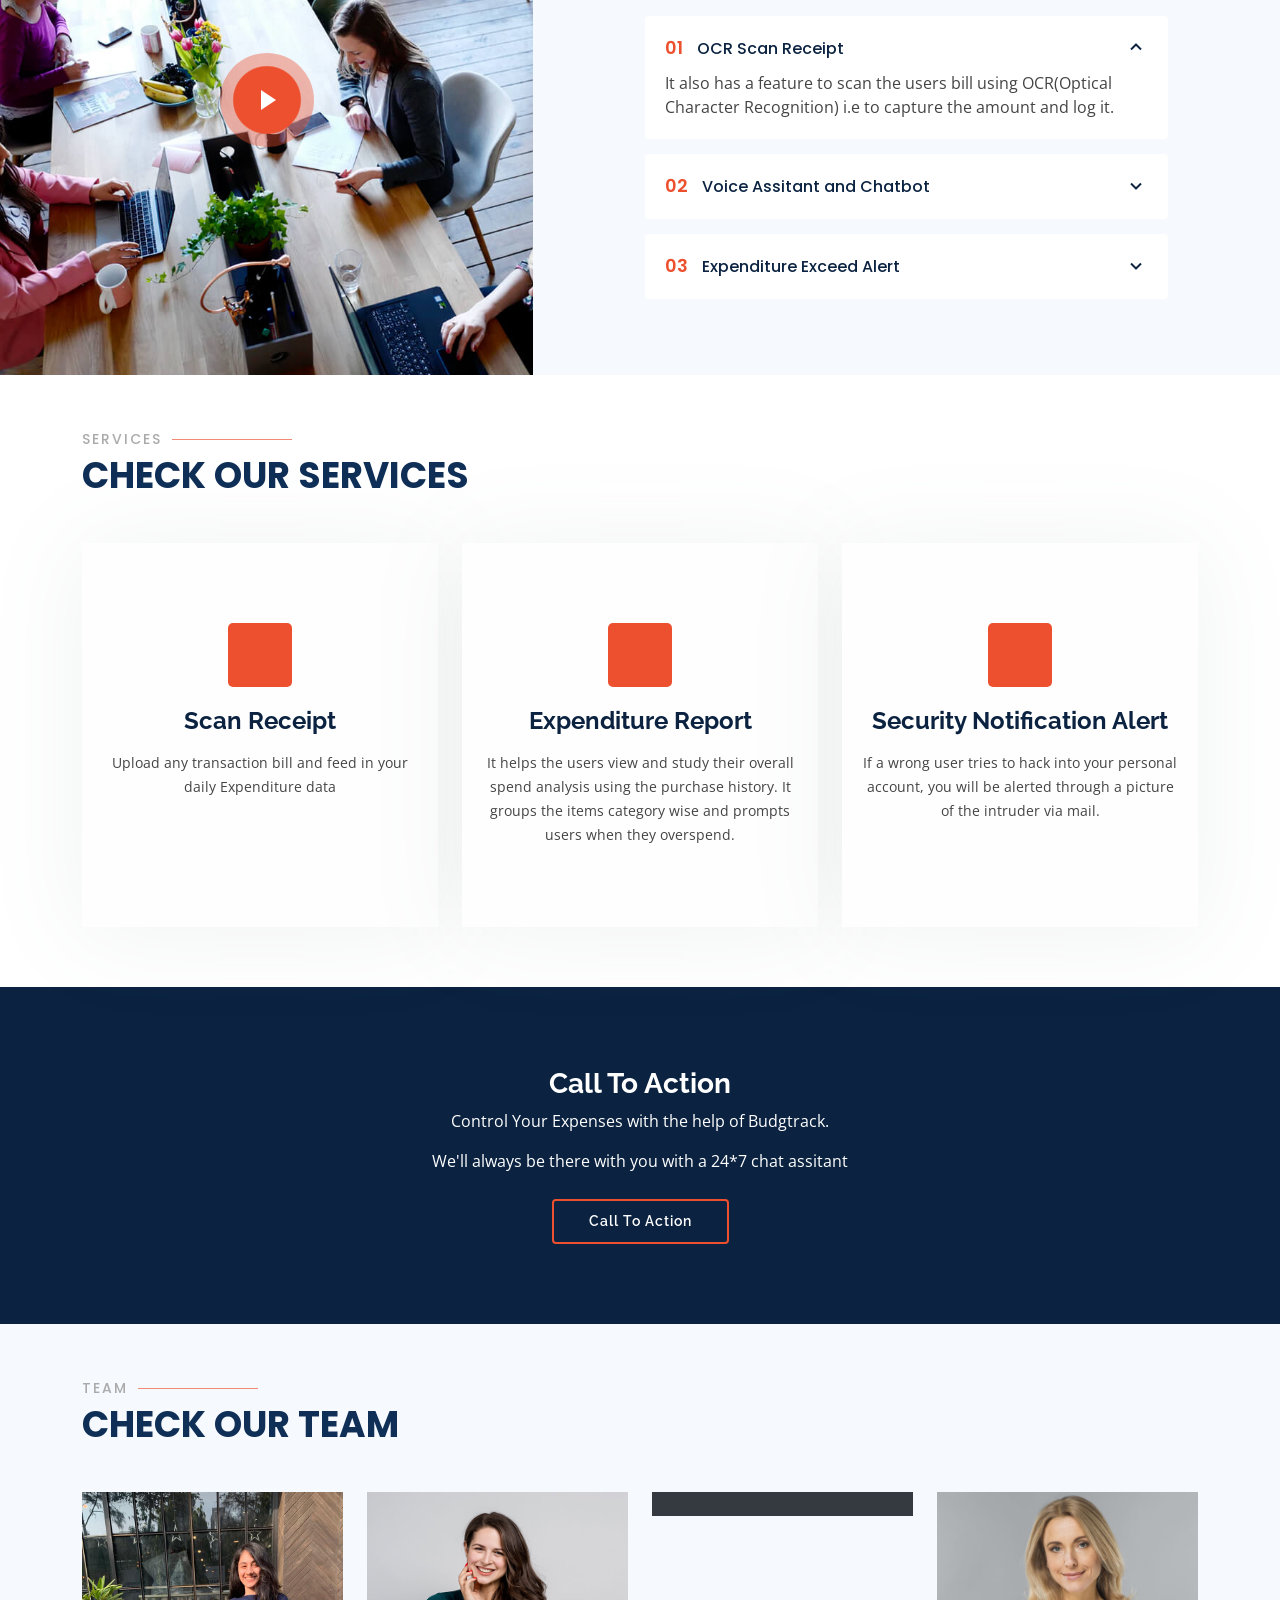
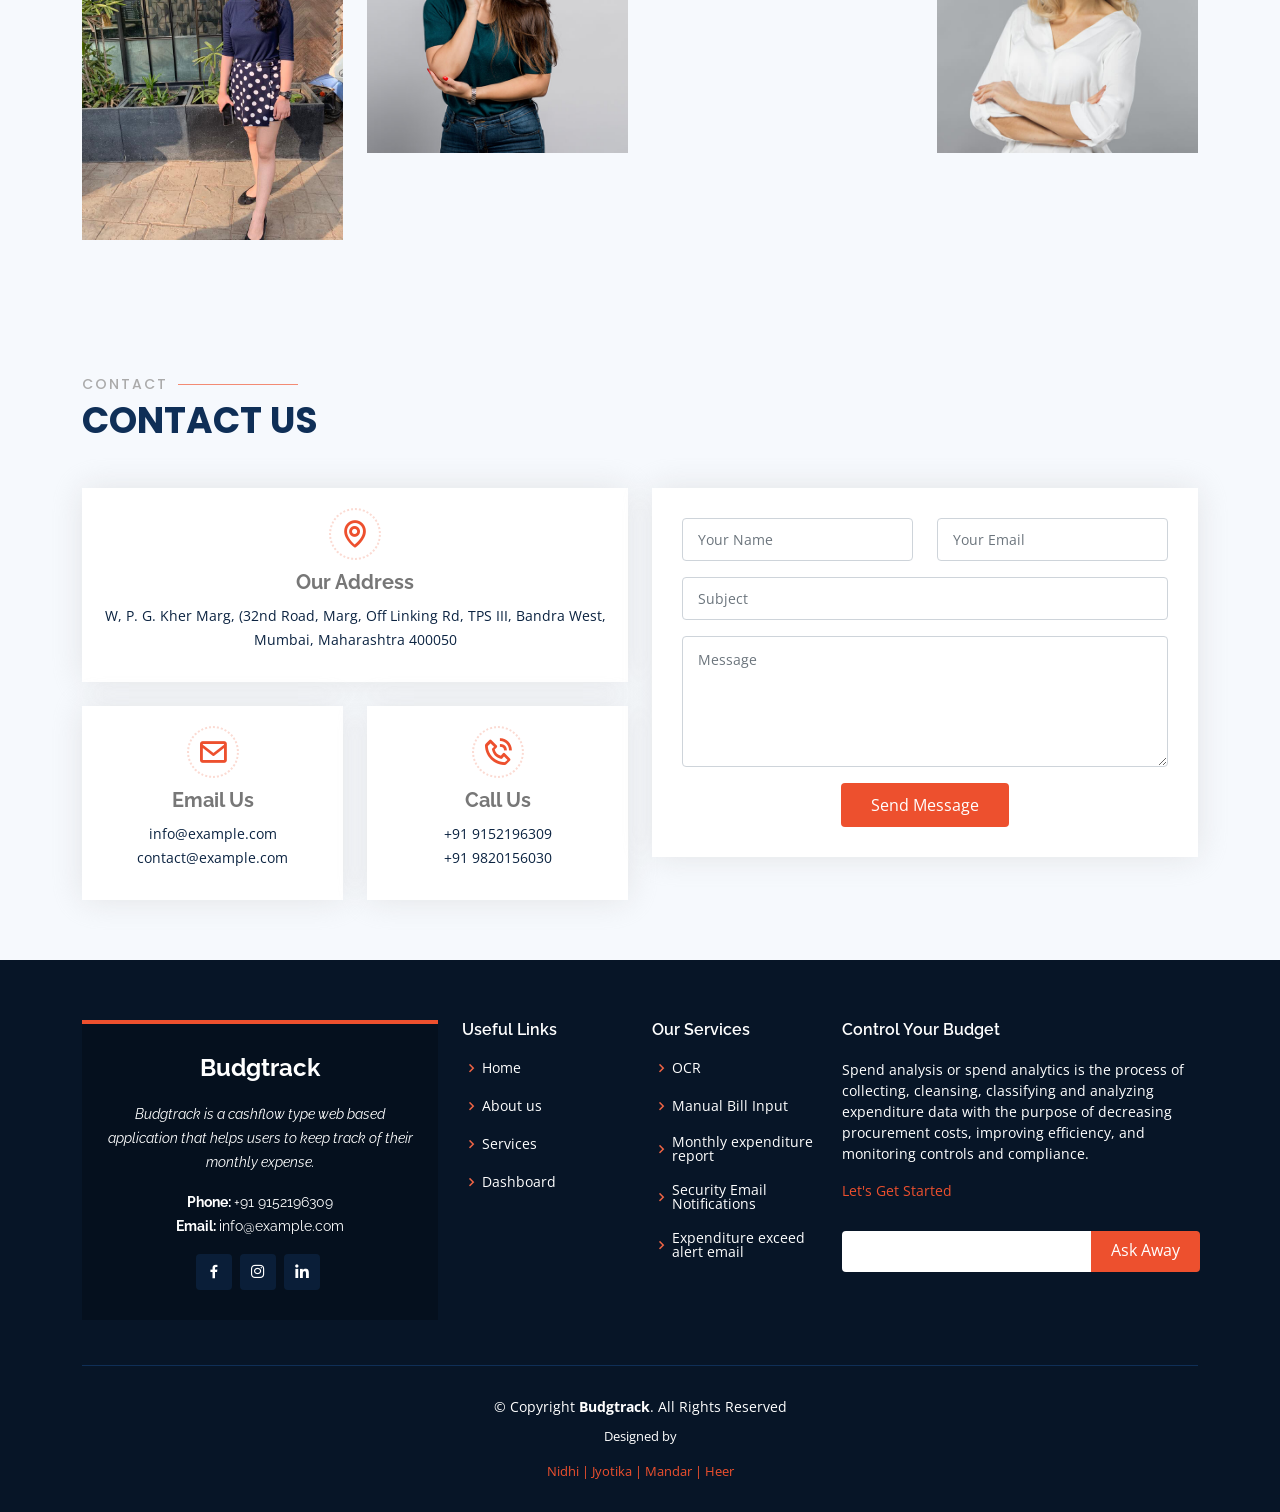
==== commit 375fa3b3: "Designed dashboardnew and signin signup" ====
--- a/index.html
+++ b/index.html
@@ -53,7 +53,7 @@
           <li><a class="nav-link scrollto " href="#services">OCR Scan Receipt</a></li>
           <li><a class="nav-link scrollto " href="#team">Our Team</a></li>
           <li><a class="nav-link scrollto" href="#contact">Contact</a></li>
-          <li><a class="getstarted scrollto" href="#about">Sign In / Sign Up</a></li>
+          <li><a class="getstarted scrollto" href="signin.html">Sign In / Sign Up</a></li>
         </ul>
         <i class="bi bi-list mobile-nav-toggle"></i>
       </nav><!-- .navbar -->
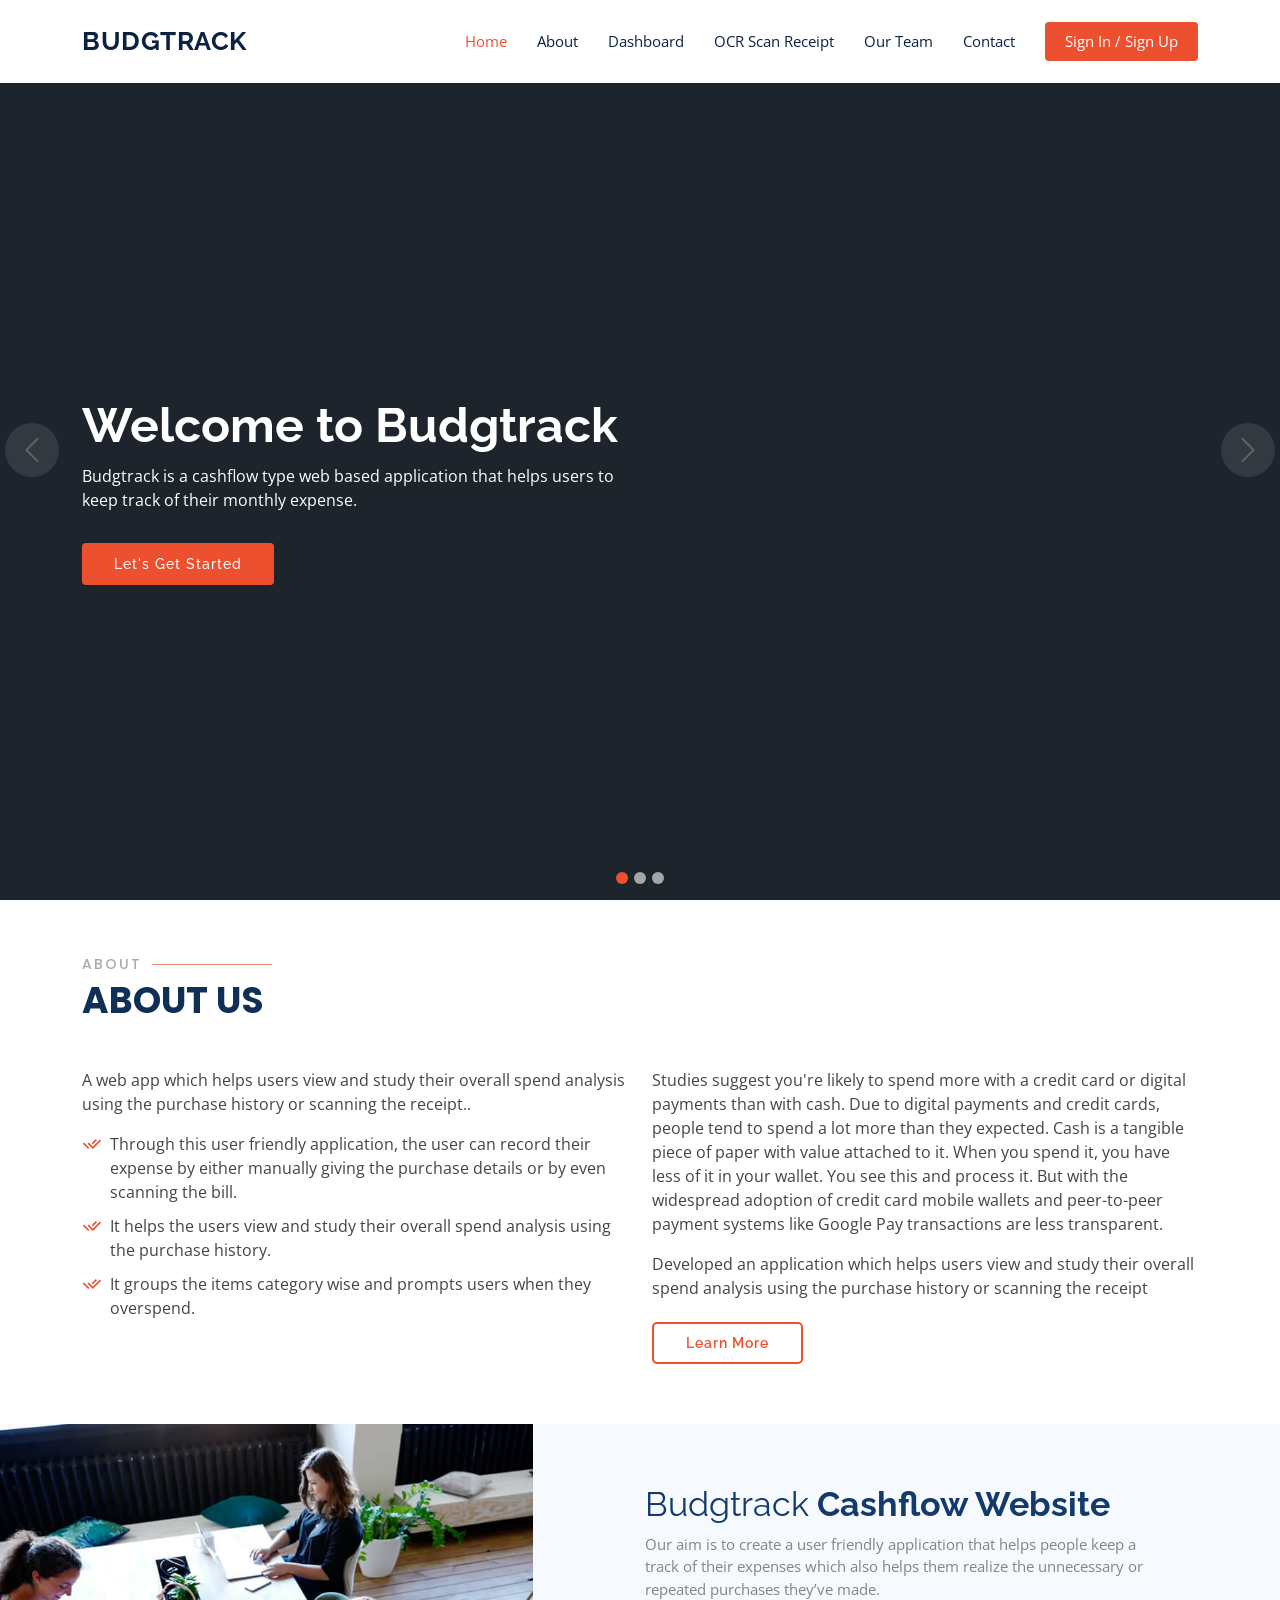
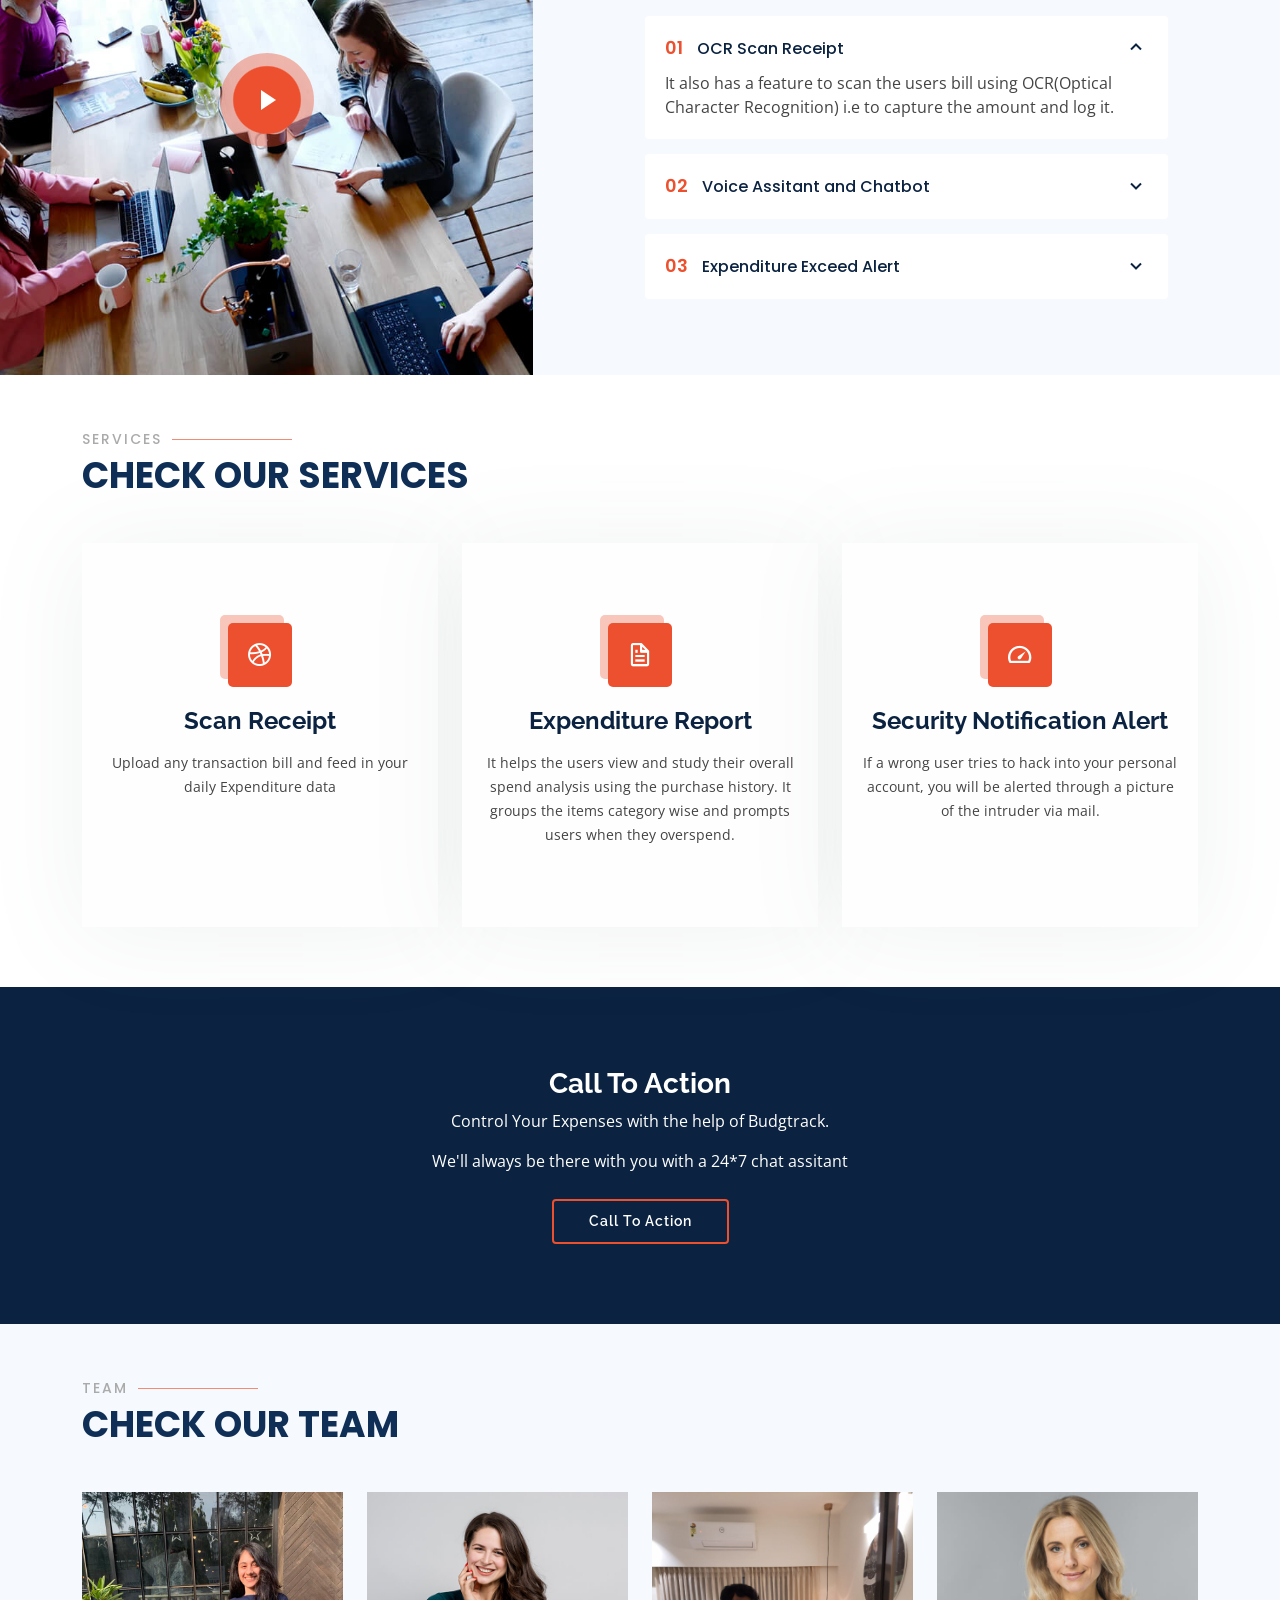
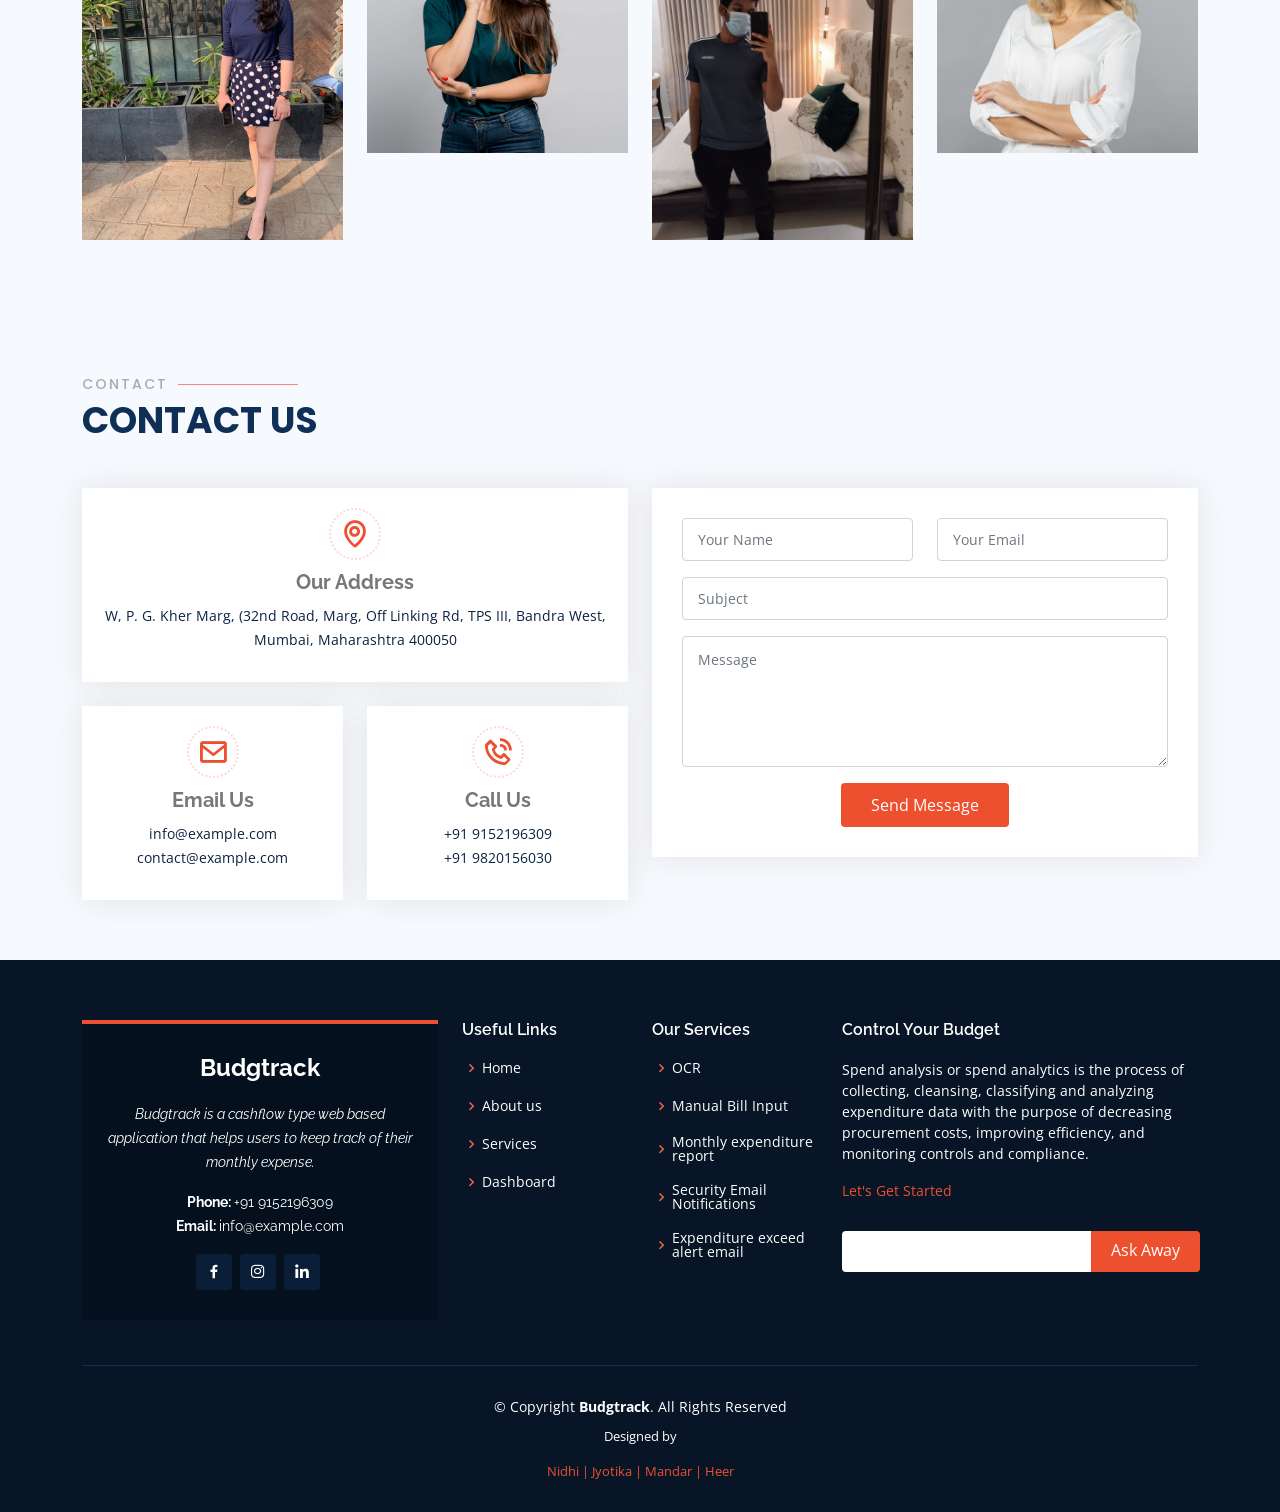
==== commit 4b55657f: "implemented voice assitant" ====
--- a/index.html
+++ b/index.html
@@ -372,7 +372,7 @@
 
           <div class="col-xl-3 col-lg-4 col-md-6" data-wow-delay="0.2s">
             <div class="member" data-aos="zoom-in" data-aos-delay="300">
-              <img src="assets/img/team/team-3.jpg" class="img-fluid" alt="">
+              <img src="assets/img/team/team-3.jpeg" class="img-fluid" alt="">
               <div class="member-info">
                 <div class="member-info-content">
                   <h4>Mandar Kasangotuwar</h4>
